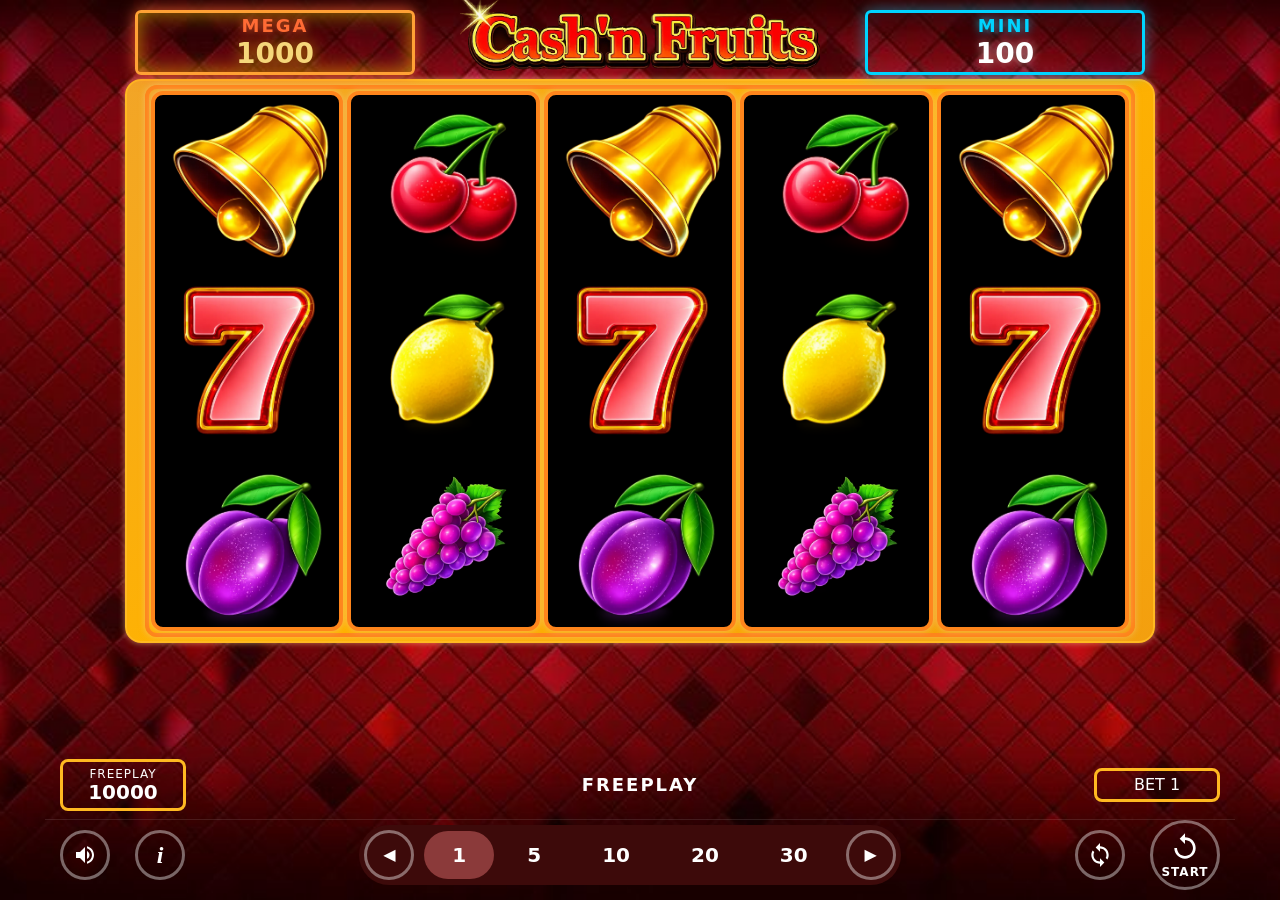
==== docs/index.html @ 25a5527e "build" ====
<!doctype html>
<html lang="en">
	<head>
		<meta charset="UTF-8">
		<meta name="viewport" content="width=device-width, initial-scale=1.0">
		<link rel="shortcut icon" href="./assets/img/favicon.ico">
		<title>Cash`n Fruits HOLD &amp;amp; WIN</title>
		<script type="module" crossorigin="" src="./js/index.min.js?v=1769765968322"></script>
		<link rel="modulepreload" crossorigin="" href="./js/common.min.js?v=1769765968322">
		<link rel="stylesheet" crossorigin="" href="./css/index.min.css?v=1769765968322">
	</head>
	<body>
		<div class="wrapper">
			<main class="page">
				<div class="page__container">
					<div class="game">
						<div class="game__wrap">
							<!-- Header with jackpots and logo -->
							<div class="game__header">
								<div class="jackpot jackpot--mega">
									<span class="jackpot__label">MEGA</span>
									<span class="jackpot__value">1000</span>
								</div>
								<div class="game__logo">
									<img alt="Logo" src="./assets/img/logo.webp">
								</div>
								<div class="jackpot jackpot--mini">
									<span class="jackpot__label">MINI</span>
									<span class="jackpot__value">100</span>
								</div>
							</div>
							<div class="game__field">
								<div class="drum">
									<div class="drum__spinner">
										<div class="drum__column">
											<div class="drum__image">
												<img alt="Icon game" src="./assets/img/icon/icon-1.webp">
											</div>
											<div class="drum__image">
												<img alt="Icon game" src="./assets/img/icon/icon-2.webp">
											</div>
											<div class="drum__image">
												<img alt="Icon game" src="./assets/img/icon/icon-3.webp">
											</div>
										</div>
										<div class="drum__column">
											<div class="drum__image">
												<img alt="Icon game" src="./assets/img/icon/icon-5.webp">
											</div>
											<div class="drum__image">
												<img alt="Icon game" src="./assets/img/icon/icon-6.webp">
											</div>
											<div class="drum__image">
												<img alt="Icon game" src="./assets/img/icon/icon-7.webp">
											</div>
										</div>
										<div class="drum__column">
											<div class="drum__image">
												<img alt="Icon game" src="./assets/img/icon/icon-1.webp">
											</div>
											<div class="drum__image">
												<img alt="Icon game" src="./assets/img/icon/icon-2.webp">
											</div>
											<div class="drum__image">
												<img alt="Icon game" src="./assets/img/icon/icon-3.webp">
											</div>
										</div>
										<div class="drum__column">
											<div class="drum__image">
												<img alt="Icon game" src="./assets/img/icon/icon-5.webp">
											</div>
											<div class="drum__image">
												<img alt="Icon game" src="./assets/img/icon/icon-6.webp">
											</div>
											<div class="drum__image">
												<img alt="Icon game" src="./assets/img/icon/icon-7.webp">
											</div>
										</div>
										<div class="drum__column">
											<div class="drum__image">
												<img alt="Icon game" src="./assets/img/icon/icon-1.webp">
											</div>
											<div class="drum__image">
												<img alt="Icon game" src="./assets/img/icon/icon-2.webp">
											</div>
											<div class="drum__image">
												<img alt="Icon game" src="./assets/img/icon/icon-3.webp">
											</div>
										</div>
									</div>
								</div>
							</div>
						</div>
						<div class="menu">
							<!-- Top row -->
							<div class="menu__top">
								<div class="menu__balance">
									<span class="menu__balance-label">FREEPLAY</span>
									<span class="menu__balance-value menu__info">
										<span class="number">10000</span>
									</span>
								</div>
								<div class="menu__status">FREEPLAY</div>
								<div class="menu__bet-display menu__credit">
									<span class="menu__bet-label">BET</span>
									<span class="menu__bet-value">
										<span class="number">1</span>
									</span>
								</div>
							</div>
							<!-- Bottom row -->
							<div class="menu__bottom">
								<div class="menu__box">
									<a href="#" class="menu__btn menu__btn--sound menu__sound">
										<span class="menu__btn-icon"></span>
									</a>
									<button type="button" class="menu__btn menu__btn--info">
										<span class="menu__btn-icon">i</span>
									</button>
								</div>
								<div class="menu__wrap">
									<a href="#" class="menu__btn menu__btn--arrow menu__button-arrow increase">
										<span class="menu__btn-icon">&#9664;</span>
									</a>
									<div class="menu__bets">
										<button type="button" class="menu__bet-btn active">1</button>
										<button type="button" class="menu__bet-btn">5</button>
										<button type="button" class="menu__bet-btn">10</button>
										<button type="button" class="menu__bet-btn">20</button>
										<button type="button" class="menu__bet-btn">30</button>
									</div>
									<a href="#" class="menu__btn menu__btn--arrow menu__button-arrow bottom reduce">
										<span class="menu__btn-icon">&#9654;</span>
									</a>
								</div>
								<div class="menu__box">
									<a href="#" class="menu__btn menu__btn--auto menu__button-auto">
										<span class="menu__btn-icon"></span>
									</a>
									<a href="#" class="menu__btn menu__btn--spin menu__button-spin">
										<span class="menu__btn-text">START</span>
									</a>
								</div>
							</div>
						</div>
						<div class="popup">
							<div class="popup__overlay"></div>
							<div class="popup__content">
								<div class="popup__inner">
									<h2 class="popup__title">Congratulations!</h2>
									<p class="popup__text">Ready to continue playing?</p>
									<a class="cta-button" href="#">Download Now</a>
								</div>
							</div>
						</div>
					</div>
				</div>
			</main>
		</div>
	</body>
</html>
---- docs/css/index.min.css ----
*{padding:0;margin:0;border:0rem}*,*:before,*:after{box-sizing:border-box}*:before,*:after{display:inline-block}html,body{height:100%}body{line-height:1;scrollbar-gutter:stable;-ms-text-size-adjust:100%;-moz-text-size-adjust:100%;-webkit-text-size-adjust:100%;-webkit-font-smoothing:antialiased;-moz-osx-font-smoothing:grayscale}input,button,textarea{font-family:inherit;font-size:inherit;line-height:inherit;color:inherit;background-color:transparent}input,textarea{width:100%}label{display:inline-block}button,select,option{cursor:pointer}a{display:inline-block;color:inherit;text-decoration:none}ul li{list-style:none}img{max-width:100%;height:auto;vertical-align:middle}h1,h2,h3,h4,h5,h6{font-weight:inherit;font-size:inherit}address{font-style:normal}body{min-width:23.4375rem;color:#000;font-family:system-ui,-apple-system,BlinkMacSystemFont,Segoe UI,Roboto,sans-serif;font-size:1rem}[data-fls-scrolllock] body{overflow:hidden;touch-action:none;overscroll-behavior:none}.wrapper{min-height:100%;display:flex;flex-direction:column;overflow:clip}.wrapper>main{flex:1 1 auto}.wrapper>*{min-width:0}.page{background:url(../assets/img/bg.jpg) center/cover no-repeat;background-color:#3d0a0a;min-height:100vh;display:flex;flex-direction:column}.page__container{display:flex;align-items:center;justify-content:center;flex:1}.game{width:100%;height:100vh;position:relative;z-index:5;padding:max(0.625rem,10 / 1440 * 100vw) max(1.875rem,30 / 1440 * 100vw);display:flex;flex-direction:column;justify-content:space-between}.game__wrap{width:100%;padding:0 max(5rem,80 / 1440 * 100vw)}.game__header{display:flex;align-items:center;justify-content:space-between;gap:max(0.625rem,10 / 1440 * 100vw);position:relative;z-index:10;padding:0 max(0.625rem,10 / 1440 * 100vw)}.game__logo{flex:1;display:flex;align-items:center;justify-content:center;max-width:max(22.5rem,360 / 1440 * 100vw);min-width:max(16.25rem,260 / 1440 * 100vw);width:100%;margin:0 auto;position:relative;z-index:100;height:max(4rem,64 / 1440 * 100vw)}.game__logo img{width:100%;height:auto}.game__field{margin-top:max(0.25rem,4 / 1440 * 100vw);display:flex;flex-direction:column;align-items:center}.jackpot{display:flex;flex-direction:column;align-items:center;padding:max(0.25rem,4 / 1440 * 100vw) max(1.25rem,20 / 1440 * 100vw);max-width:max(17.5rem,280 / 1440 * 100vw);width:100%}.jackpot__label{font-size:max(1.125rem,18 / 1440 * 100vw);font-weight:700;text-transform:uppercase;letter-spacing:max(0.125rem,2 / 1440 * 100vw);margin-bottom:max(0.3125rem,5 / 1440 * 100vw)}.jackpot__value{font-size:max(1.75rem,28 / 1440 * 100vw);font-weight:900;line-height:1}.jackpot--mega{border:max(0.1875rem,3 / 1440 * 100vw) solid #ffa135;border-radius:max(0.375rem,6 / 1440 * 100vw);box-shadow:0 0 max(0.9375rem,15 / 1440 * 100vw) #ff6b35cc,inset 0 0 max(1.25rem,20 / 1440 * 100vw) #ffd70099}.jackpot--mega .jackpot__label{color:#ff6b35;text-shadow:0 0 max(0.625rem,10 / 1440 * 100vw) rgba(255,107,53,.8)}.jackpot--mega .jackpot__value{color:#f5d77a;text-shadow:0 0 max(0.9375rem,15 / 1440 * 100vw) rgba(255,215,0,.6)}.jackpot--mini{border:max(0.1875rem,3 / 1440 * 100vw) solid #00d4ff;border-radius:max(0.375rem,6 / 1440 * 100vw);box-shadow:0 0 max(0.9375rem,15 / 1440 * 100vw) #00d4ff80,inset 0 0 max(1.25rem,20 / 1440 * 100vw) #00d4ff1a}.jackpot--mini .jackpot__label{color:#00d4ff;text-shadow:0 0 max(0.625rem,10 / 1440 * 100vw) rgba(0,212,255,.8)}.jackpot--mini .jackpot__value{color:#fff;text-shadow:0 0 max(0.625rem,10 / 1440 * 100vw) rgba(255,255,255,.5)}.drum{display:flex;align-items:center;justify-content:space-around;overflow:hidden;position:relative;width:100%;background:linear-gradient(145deg,#f2a527,#ffb300,#f39f0f);border:max(0.125rem,2 / 1440 * 100vw) solid #ffb921;box-shadow:0 0 max(0.375rem,6 / 1440 * 100vw) #f6c98b99;padding:max(0.25rem,4 / 1440 * 100vw) max(1.125rem,18 / 1440 * 100vw);border-radius:max(1rem,16 / 1440 * 100vw)}.drum__spinner{width:100%;height:100%;display:grid;grid-template-columns:repeat(5,1fr);background:linear-gradient(145deg,#f2a527,#ffb300,#f39f0f);position:relative;z-index:10;border:max(0.25rem,4 / 1440 * 100vw) solid #fe851c;box-shadow:0 0 max(0.375rem,6 / 1440 * 100vw) #f6c98b99;border-radius:max(0.75rem,12 / 1440 * 100vw)}.drum__column{position:relative;overflow:hidden;z-index:10;background-color:#000;border:max(0.25rem,4 / 1440 * 100vw) solid #fe851c;box-shadow:0 0 max(0.375rem,6 / 1440 * 100vw) #f6c98b99;border-radius:max(0.75rem,12 / 1440 * 100vw);height:max(33.75rem,540 / 1440 * 100vw)}.drum__column:not(:first-child),.drum__column:not(:last-child){margin:max(0.125rem,2 / 1440 * 100vw) max(0.125rem,2 / 1440 * 100vw)}.drum__strip{display:flex;flex-direction:column;will-change:transform;filter:blur(0);transition:filter .3s ease-in-out}.drum__strip.active{filter:blur(0.0625rem)}.drum__image{display:flex;align-items:center;justify-content:center;width:100%;height:max(11.25rem,180 / 1440 * 100vw);flex-shrink:0}.drum__image img{max-width:100%;max-height:100%;width:auto;height:auto;object-fit:contain}.bigwin-animation{animation:pulse .3s ease-in-out infinite alternate}.smallwin-animation{animation:pulse .5s ease-in-out 2}@keyframes pulse{0%{box-shadow:0 0 max(0.375rem,6 / 1440 * 100vw) #f6c98b99}to{box-shadow:0 0 max(1.875rem,30 / 1440 * 100vw) #ffd700e6,0 0 max(3.75rem,60 / 1440 * 100vw) #ffd70080}}.win-flash{position:absolute;width:max(1.25rem,20 / 1440 * 100vw);height:max(1.25rem,20 / 1440 * 100vw);background:radial-gradient(circle,rgb(255,255,255) 0%,rgba(255,215,0,.8) 50%,transparent 70%);border-radius:50%;pointer-events:none;animation:flash .6s ease-out forwards;z-index:100}@keyframes flash{0%{transform:scale(0);opacity:1}to{transform:scale(3);opacity:0}}.win-line-svg{opacity:0;transition:opacity .3s ease}.win-line-svg.visible{opacity:1}.win-line{fill:none;stroke:linear;stroke:url(#winLineGradient);stroke:#fc0;stroke-width:max(0.375rem,6 / 1440 * 100vw);stroke-linecap:round;stroke-linejoin:round;filter:drop-shadow(0 0 max(0.5rem,8 / 1440 * 100vw) rgba(255,200,0,.8)) drop-shadow(0 0 max(0.9375rem,15 / 1440 * 100vw) rgba(255,150,0,.6));animation:lineGlow .5s ease-in-out infinite alternate}.win-line-dot{fill:#fff;stroke:#fc0;stroke-width:max(0.1875rem,3 / 1440 * 100vw);filter:drop-shadow(0 0 max(0.375rem,6 / 1440 * 100vw) rgba(255,200,0,.9));animation:dotPulse .4s ease-in-out infinite alternate}@keyframes lineGlow{0%{stroke-width:max(0.3125rem,5 / 1440 * 100vw);filter:drop-shadow(0 0 max(0.5rem,8 / 1440 * 100vw) rgba(255,200,0,.8)) drop-shadow(0 0 max(0.9375rem,15 / 1440 * 100vw) rgba(255,150,0,.6))}to{stroke-width:max(0.5rem,8 / 1440 * 100vw);filter:drop-shadow(0 0 max(0.75rem,12 / 1440 * 100vw) rgb(255,200,0)) drop-shadow(0 0 max(1.5625rem,25 / 1440 * 100vw) rgba(255,150,0,.8))}}@keyframes dotPulse{0%{r:6;opacity:.8}to{r:10;opacity:1}}.drum__image.dimmed{filter:brightness(.4);transition:filter .3s ease}.drum__image.winning{animation:wobble .4s ease-in-out infinite;filter:brightness(1.1) drop-shadow(0 0 max(0.5rem,8 / 1440 * 100vw) rgba(255,215,0,.8));z-index:20;position:relative}@keyframes wobble{0%{transform:rotate(0)}25%{transform:rotate(5deg)}50%{transform:rotate(0)}75%{transform:rotate(-5deg)}to{transform:rotate(0)}}.drum__image.win-border-animation{position:relative;z-index:20}.win-border-svg{opacity:0;transition:opacity .3s ease}.win-border-svg.active{opacity:1}.win-border-svg .animated-border-rect,.win-border-svg .animated-border-glow{animation:borderRotate 3s linear infinite}.win-border-svg .animated-border-rect-2,.win-border-svg .animated-border-glow-2{animation:borderRotate2 3s linear infinite}@keyframes borderRotate{0%{stroke-dashoffset:0}to{stroke-dashoffset:-800}}@keyframes borderRotate2{0%{stroke-dashoffset:-400}to{stroke-dashoffset:-1200}}.paylines-svg{opacity:0;transition:opacity .3s ease}.paylines-svg.visible{opacity:1}.payline{fill:none;stroke:#ffb921;stroke-width:max(0.3125rem,5 / 1440 * 100vw);stroke-linecap:round;stroke-linejoin:round;paint-order:stroke fill;filter:drop-shadow(0 0 max(0.25rem,4 / 1440 * 100vw) rgba(0,0,0,.5))}.payline-stroke{fill:none;stroke:#d53404;stroke-width:max(0.5625rem,9 / 1440 * 100vw);stroke-linecap:round;stroke-linejoin:round}.menu{width:100%;z-index:10;color:#fff;font-weight:500;font-size:max(1rem,16 / 1440 * 100vw)}.menu__top{display:flex;align-items:center;justify-content:space-between;padding:max(0.5rem,8 / 1440 * 100vw) max(0.9375rem,15 / 1440 * 100vw);gap:max(0.9375rem,15 / 1440 * 100vw);border-bottom:0.0625rem solid rgba(255,255,255,.1)}.menu__bottom{display:flex;align-items:center;justify-content:space-between;padding:0 max(0.9375rem,15 / 1440 * 100vw);gap:max(0.75rem,12 / 1440 * 100vw);transition:opacity .3s ease,visibility .3s ease}.menu__bottom.hidden{opacity:0;visibility:hidden;pointer-events:none}.menu__wrap{display:flex;align-items:center;gap:max(0.625rem,10 / 1440 * 100vw);background-color:#3d0a0a;border-radius:max(2.25rem,36 / 1440 * 100vw);padding:max(0.3125rem,5 / 1440 * 100vw)}.menu__box{display:flex;align-items:center;gap:max(1.5625rem,25 / 1440 * 100vw)}.menu__status{flex:1;text-align:center;font-size:max(1.125rem,18 / 1440 * 100vw);font-weight:700;color:#fff;letter-spacing:max(0.125rem,2 / 1440 * 100vw);text-transform:uppercase}.menu__btn{width:max(3.125rem,50 / 1440 * 100vw);height:max(3.125rem,50 / 1440 * 100vw);border-radius:50%;background:transparent;border:max(0.1875rem,3 / 1440 * 100vw) solid rgba(255,255,255,.4);display:flex;align-items:center;justify-content:center;cursor:pointer;transition:all .2s ease;color:#fff;font-size:max(1.125rem,18 / 1440 * 100vw)}.menu__btn:hover{transform:scale(1.05);border-color:#fff9}.menu__btn:active{transform:scale(.95)}.menu__btn--sound .menu__btn-icon:before{content:"";display:block;width:max(1.5rem,24 / 1440 * 100vw);height:max(1.5rem,24 / 1440 * 100vw);background:url("data:image/svg+xml,%3Csvg xmlns='http://www.w3.org/2000/svg' fill='white' viewBox='0 0 24 24'%3E%3Cpath d='M3 9v6h4l5 5V4L7 9H3zm13.5 3c0-1.77-1.02-3.29-2.5-4.03v8.05c1.48-.73 2.5-2.25 2.5-4.02zM14 3.23v2.06c2.89.86 5 3.54 5 6.71s-2.11 5.85-5 6.71v2.06c4.01-.91 7-4.49 7-8.77s-2.99-7.86-7-8.77z'/%3E%3C/svg%3E") center/contain no-repeat}.menu__btn--sound.sound-off{opacity:.5}.menu__btn--sound.sound-off .menu__btn-icon:before{background-image:url("data:image/svg+xml,%3Csvg xmlns='http://www.w3.org/2000/svg' fill='white' viewBox='0 0 24 24'%3E%3Cpath d='M16.5 12c0-1.77-1.02-3.29-2.5-4.03v2.21l2.45 2.45c.03-.2.05-.41.05-.63zm2.5 0c0 .94-.2 1.82-.54 2.64l1.51 1.51C20.63 14.91 21 13.5 21 12c0-4.28-2.99-7.86-7-8.77v2.06c2.89.86 5 3.54 5 6.71zM4.27 3L3 4.27 7.73 9H3v6h4l5 5v-6.73l4.25 4.25c-.67.52-1.42.93-2.25 1.18v2.06c1.38-.31 2.63-.95 3.69-1.81L19.73 21 21 19.73l-9-9L4.27 3zM12 4L9.91 6.09 12 8.18V4z'/%3E%3C/svg%3E")}.menu__btn--info .menu__btn-icon{font-family:serif;font-style:italic;font-weight:700;font-size:max(1.5rem,24 / 1440 * 100vw)}.menu__btn--arrow{width:max(3.125rem,50 / 1440 * 100vw);height:max(3.125rem,50 / 1440 * 100vw);border-radius:50%;font-size:max(1rem,16 / 1440 * 100vw)}.menu__btn--auto .menu__btn-icon:before{content:"";display:block;width:max(1.625rem,26 / 1440 * 100vw);height:max(1.625rem,26 / 1440 * 100vw);background:url("data:image/svg+xml,%3Csvg xmlns='http://www.w3.org/2000/svg' fill='white' viewBox='0 0 24 24'%3E%3Cpath d='M12 4V1L8 5l4 4V6c3.31 0 6 2.69 6 6 0 1.01-.25 1.97-.7 2.8l1.46 1.46C19.54 15.03 20 13.57 20 12c0-4.42-3.58-8-8-8zm0 14c-3.31 0-6-2.69-6-6 0-1.01.25-1.97.7-2.8L5.24 7.74C4.46 8.97 4 10.43 4 12c0 4.42 3.58 8 8 8v3l4-4-4-4v3z'/%3E%3C/svg%3E") center/contain no-repeat}.menu__btn--spin{width:max(4.375rem,70 / 1440 * 100vw);height:max(4.375rem,70 / 1440 * 100vw);border:max(0.1875rem,3 / 1440 * 100vw) solid rgba(255,255,255,.4);flex-direction:column;gap:max(0.125rem,2 / 1440 * 100vw)}.menu__btn--spin .menu__btn-text{font-size:max(0.75rem,12 / 1440 * 100vw);font-weight:700;letter-spacing:max(0.0625rem,1 / 1440 * 100vw)}.menu__btn--spin:before{content:"";display:block;width:max(2rem,32 / 1440 * 100vw);height:max(2rem,32 / 1440 * 100vw);background:url("data:image/svg+xml,%3Csvg xmlns='http://www.w3.org/2000/svg' fill='white' viewBox='0 0 24 24'%3E%3Cpath d='M12 4V1L8 5l4 4V6c3.31 0 6 2.69 6 6s-2.69 6-6 6-6-2.69-6-6H4c0 4.42 3.58 8 8 8s8-3.58 8-8-3.58-8-8-8z'/%3E%3C/svg%3E") center/contain no-repeat}.menu__btn--spin:hover{border-color:#fff9}.menu__btn.disabled{opacity:.5;filter:grayscale(.5);pointer-events:none}.menu__button-spin,.menu__button-auto{transition:opacity .3s ease,filter .3s ease}.menu__button-spin.disabled,.menu__button-auto.disabled{opacity:.5;filter:grayscale(.5);pointer-events:none}.menu__balance{background:transparent;border:max(0.1875rem,3 / 1440 * 100vw) solid #ffb921;border-radius:max(0.5rem,8 / 1440 * 100vw);padding:max(0.375rem,6 / 1440 * 100vw) max(1.25rem,20 / 1440 * 100vw);text-align:center;width:max(7.875rem,126 / 1440 * 100vw)}.menu__balance-label{display:block;font-size:max(0.75rem,12 / 1440 * 100vw);color:#fff;text-transform:uppercase;letter-spacing:max(0.0625rem,1 / 1440 * 100vw);margin-bottom:max(0.125rem,2 / 1440 * 100vw)}.menu__balance-value{display:block;font-size:max(1.25rem,20 / 1440 * 100vw);font-weight:700;color:#fff}.menu__bets{display:flex;gap:max(0.3125rem,5 / 1440 * 100vw);background:transparent;border-radius:max(1.875rem,30 / 1440 * 100vw);padding:0;border:none}.menu__bet-btn{padding:max(0.875rem,14 / 1440 * 100vw) max(1.75rem,28 / 1440 * 100vw);background:transparent;border:none;border-radius:max(1.875rem,30 / 1440 * 100vw);color:#fff;font-size:max(1.25rem,20 / 1440 * 100vw);font-weight:700;cursor:pointer;transition:all .2s ease}.menu__bet-btn:hover{background:#ffffff1a}.menu__bet-btn.active{background:#8b3a3a;border-radius:max(1.875rem,30 / 1440 * 100vw)}.menu__bet-display{background:transparent;border:max(0.1875rem,3 / 1440 * 100vw) solid #ffb921;border-radius:max(0.5rem,8 / 1440 * 100vw);padding:max(0.375rem,6 / 1440 * 100vw) max(1.5625rem,25 / 1440 * 100vw);text-align:center;width:max(7.875rem,126 / 1440 * 100vw)}.menu__bet-display-label{display:block;font-size:max(0.75rem,12 / 1440 * 100vw);color:#fff;text-transform:uppercase;letter-spacing:max(0.0625rem,1 / 1440 * 100vw);margin-bottom:max(0.125rem,2 / 1440 * 100vw)}.menu__bet-display-value{display:block;font-size:max(1.75rem,28 / 1440 * 100vw);font-weight:700;color:#ffb921}.popup{position:fixed;top:0;left:0;width:100%;height:100%;z-index:1000;opacity:0;visibility:hidden;transition:opacity .5s ease,visibility .5s ease}.popup.show{opacity:1;visibility:visible}.popup.show .popup__overlay{opacity:1}.popup.show .popup__content{scale:1;opacity:1}.popup__overlay{position:absolute;top:0;left:0;width:100%;height:100%;background:#000000a6;-webkit-backdrop-filter:blur(max(0.625rem,10 / 1440 * 100vw));backdrop-filter:blur(max(0.625rem,10 / 1440 * 100vw));opacity:0;transition:opacity .5s ease}.popup__content{position:absolute;top:50%;left:50%;transform:translate(-50%,-50%);scale:.7;opacity:0;transition:all .5s cubic-bezier(.68,-.55,.265,1.55);z-index:100}.popup__inner{background-color:#8b1a1a;border:max(0.25rem,4 / 1440 * 100vw) solid #ffd700;border-radius:max(1.875rem,30 / 1440 * 100vw);padding:max(3.125rem,50 / 1440 * 100vw) max(3.75rem,60 / 1440 * 100vw);text-align:center;box-shadow:0 max(1.25rem,20 / 1440 * 100vw) max(3.75rem,60 / 1440 * 100vw) #ffd7004d,0 0 max(2.5rem,40 / 1440 * 100vw) #ff6b9d66,inset 0 max(0.125rem,2 / 1440 * 100vw) max(1.25rem,20 / 1440 * 100vw) #ffffff1a;position:relative;overflow:hidden;display:flex;flex-direction:column;align-items:center;justify-content:center}.popup__title{font-size:max(3rem,48 / 1440 * 100vw);font-weight:700;color:gold;text-shadow:0 0 max(1.25rem,20 / 1440 * 100vw) rgba(255,215,0,.5),0 max(0.25rem,4 / 1440 * 100vw) max(0.5rem,8 / 1440 * 100vw) rgba(0,0,0,.5);margin-bottom:max(1.25rem,20 / 1440 * 100vw);text-transform:uppercase;letter-spacing:max(0.125rem,2 / 1440 * 100vw);animation:titleGlow 2s ease-in-out infinite}.popup__text{font-size:max(1.5rem,24 / 1440 * 100vw);font-weight:600;color:#fff;margin-bottom:max(2.5rem,40 / 1440 * 100vw);text-shadow:0 max(0.125rem,2 / 1440 * 100vw) max(0.25rem,4 / 1440 * 100vw) rgba(0,0,0,.5)}.cta-button{background-color:#8b1a1a;color:#fff;padding:max(0.9375rem,15 / 1440 * 100vw) max(1.5625rem,25 / 1440 * 100vw);font-size:max(1.375rem,22 / 1440 * 100vw);font-weight:700;border-radius:max(0.75rem,12 / 1440 * 100vw);border:max(0.125rem,2 / 1440 * 100vw) solid #fff;text-align:center;animation:ctaPulse 1.5s ease-in-out infinite}@keyframes ctaPulse{0%{transform:scale(1);box-shadow:0 0 #8b1a1ab3}50%{transform:scale(1.05);box-shadow:0 0 max(1.25rem,20 / 1440 * 100vw) max(0.625rem,10 / 1440 * 100vw) #8b1a1a4d}to{transform:scale(1);box-shadow:0 0 #8b1a1a00}}.confetti-canvas{position:fixed;top:0;left:0;width:100%;height:100%;pointer-events:none;z-index:99;opacity:0;transition:opacity .3s ease}.popup.show .confetti-canvas{opacity:1}.confetti-canvas canvas{display:block}@media not (max-width:90em){[class*=__container]{padding-left:0.9375rem}[class*=__container]{padding-right:0.9375rem}}@media (max-width:61.99875em){.game__wrap{padding:0}.menu__bets{display:none}}@media (max-width:47.99875em){.game{padding-left:0;padding-right:0}.game__header{display:grid;grid-template-columns:1fr 1fr}.game__logo{max-width:12.5rem;grid-column:2 span;order:1}.jackpot{min-width:100%;padding:0.3125rem 0.625rem;order:2}.jackpot__label{font-size:0.75rem}.jackpot__value{font-size:1.5rem}.drum{padding:0.25rem;border-width:0.125rem;border-radius:1rem}.drum__spinner{grid-template-columns:repeat(3,1fr);border-width:0.125rem;border-radius:0.75rem}.drum__column{height:26.25rem;border-width:0.125rem;border-radius:0.75rem;margin:0.125rem}.drum__column:nth-child(4),.drum__column:nth-child(5){display:none}.drum__image{height:8.75rem;padding:0.625rem}.win-flash{width:1.25rem;height:1.25rem}.menu{font-size:1rem}.menu__top{padding:0.375rem 0.625rem;gap:0.625rem}.menu__bottom{padding:0.5rem 0.625rem;gap:0.5rem}.menu__wrap{gap:0.625rem;border-radius:2.25rem;padding:0.3125rem}.menu__box{gap:1.5625rem}.menu__status{font-size:0.875rem;letter-spacing:0.125rem}.menu__btn{width:2.625rem;height:2.625rem;font-size:0.875rem;border-width:0.1875rem}.menu__btn--sound .menu__btn-icon:before{width:1.25rem;height:1.25rem}.menu__btn--info .menu__btn-icon{font-size:1.5rem}.menu__btn--arrow{width:2.625rem;height:2.625rem;font-size:0.875rem}.menu__btn--auto .menu__btn-icon:before{width:1.25rem;height:1.25rem}.menu__btn--spin{width:3.625rem;height:3.625rem;border-width:0.1875rem;gap:0.125rem}.menu__btn--spin .menu__btn-text{font-size:0.625rem;letter-spacing:0.0625rem}.menu__btn--spin:before{width:1.625rem;height:1.625rem}.menu__balance{padding:0.25rem 0.75rem;min-width:5.625rem;width:auto;border-width:0.1875rem;border-radius:0.5rem}.menu__balance-label{font-size:0.5625rem;letter-spacing:0.0625rem;margin-bottom:0.125rem}.menu__balance-value{font-size:1rem}.menu__bet-btn{padding:0.625rem 1.125rem;font-size:1rem;border-radius:1.875rem}.menu__bet-btn.active{border-radius:1.875rem}.menu__bet-display{padding:0.25rem 0.9375rem;min-width:4.375rem;width:auto;border-width:0.1875rem;border-radius:0.5rem}.menu__bet-display-label{font-size:0.625rem;letter-spacing:0.0625rem;margin-bottom:0.125rem}.menu__bet-display-value{font-size:1.375rem}.popup__overlay{-webkit-backdrop-filter:blur(0.625rem);backdrop-filter:blur(0.625rem)}.popup__inner{padding:2.5rem 1.875rem;border-radius:1.25rem;border-width:0.1875rem}.popup__title{font-size:1.5rem;margin-bottom:0.9375rem;letter-spacing:0.125rem}.popup__text{font-size:1rem;margin-bottom:1.875rem}.cta-button{padding:0.9375rem 1.5625rem;font-size:1.375rem;border-radius:0.75rem;border-width:0.125rem}}@media (max-height:43.75em){.game__field{margin-top:0.625rem}.jackpot{display:none}}@media (max-width:29.99875em){.drum__image{height:8.75rem}.menu__btn--info{display:none}.menu__bet-btn{padding:0.5rem 0.875rem;font-size:0.875rem}}@media (not (max-width:23.4375em))and (max-width:90em){[class*=__container]{padding-left:clamp(0.9375rem,0.9375rem + 0vw,0.9375rem)}[class*=__container]{padding-right:clamp(0.9375rem,0.9375rem + 0vw,0.9375rem)}}@media (max-width:23.4375em){[class*=__container]{padding-left:0.9375rem}[class*=__container]{padding-right:0.9375rem}}@media (min-height:53.75em)and (max-width:47.99875em){.game{padding-top:25%}}@media (max-height:50em)and (min-width:47.99875em){.game{height:auto}}
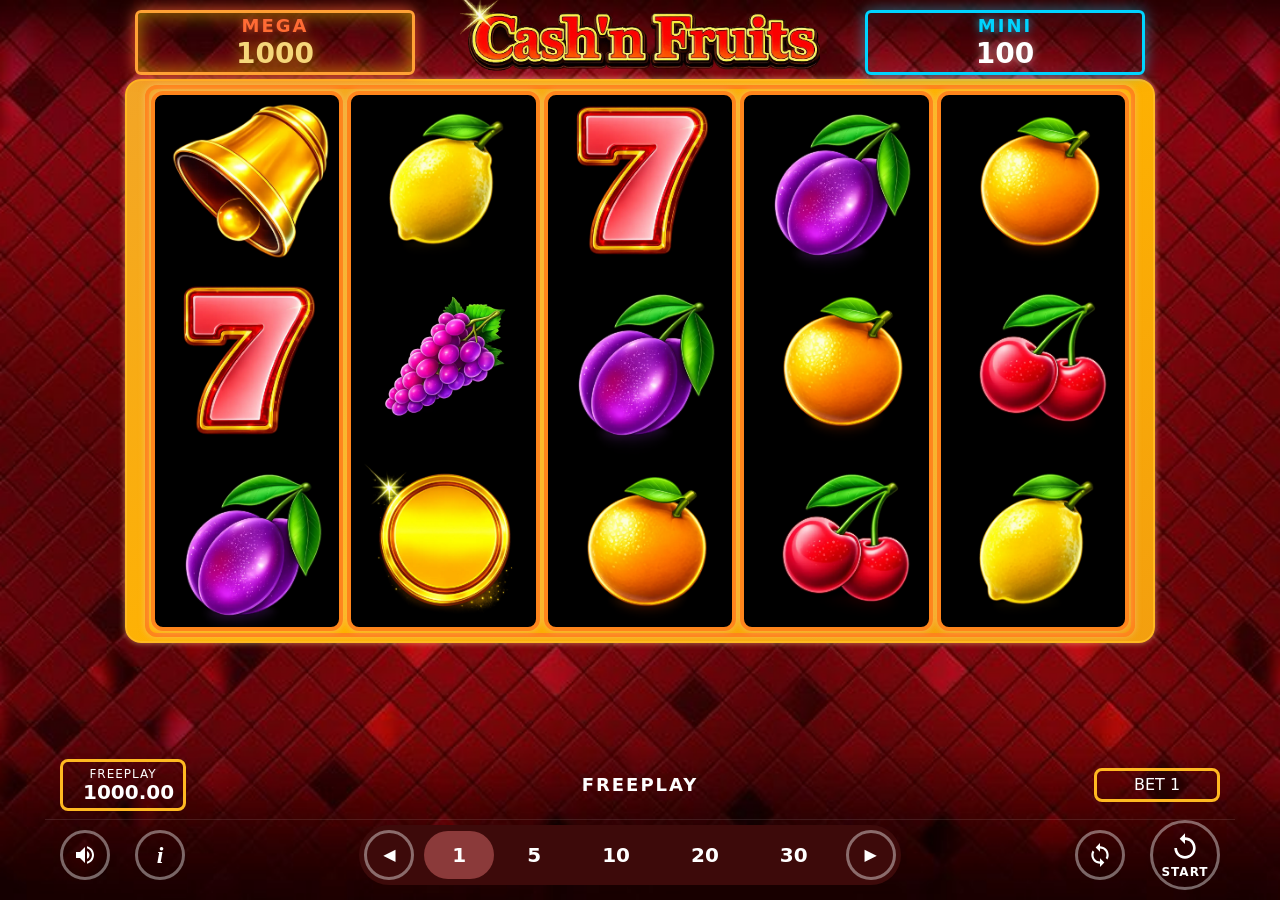
==== commit 44bb2007: "build fix height" ====
--- a/docs/index.html
+++ b/docs/index.html
@@ -5,9 +5,9 @@
 		<meta name="viewport" content="width=device-width, initial-scale=1.0">
 		<link rel="shortcut icon" href="./assets/img/favicon.ico">
 		<title>Cash`n Fruits HOLD &amp;amp; WIN</title>
-		<script type="module" crossorigin="" src="./js/index.min.js?v=1769765968322"></script>
-		<link rel="modulepreload" crossorigin="" href="./js/common.min.js?v=1769765968322">
-		<link rel="stylesheet" crossorigin="" href="./css/index.min.css?v=1769765968322">
+		<script type="module" crossorigin="" src="./js/index.min.js?v=1769772451079"></script>
+		<link rel="modulepreload" crossorigin="" href="./js/common.min.js?v=1769772451079">
+		<link rel="stylesheet" crossorigin="" href="./css/index.min.css?v=1769772451079">
 	</head>
 	<body>
 		<div class="wrapper">
--- a/docs/css/index.min.css
+++ b/docs/css/index.min.css
@@ -1 +1 @@
-*{padding:0;margin:0;border:0rem}*,*:before,*:after{box-sizing:border-box}*:before,*:after{display:inline-block}html,body{height:100%}body{line-height:1;scrollbar-gutter:stable;-ms-text-size-adjust:100%;-moz-text-size-adjust:100%;-webkit-text-size-adjust:100%;-webkit-font-smoothing:antialiased;-moz-osx-font-smoothing:grayscale}input,button,textarea{font-family:inherit;font-size:inherit;line-height:inherit;color:inherit;background-color:transparent}input,textarea{width:100%}label{display:inline-block}button,select,option{cursor:pointer}a{display:inline-block;color:inherit;text-decoration:none}ul li{list-style:none}img{max-width:100%;height:auto;vertical-align:middle}h1,h2,h3,h4,h5,h6{font-weight:inherit;font-size:inherit}address{font-style:normal}body{min-width:23.4375rem;color:#000;font-family:system-ui,-apple-system,BlinkMacSystemFont,Segoe UI,Roboto,sans-serif;font-size:1rem}[data-fls-scrolllock] body{overflow:hidden;touch-action:none;overscroll-behavior:none}.wrapper{min-height:100%;display:flex;flex-direction:column;overflow:clip}.wrapper>main{flex:1 1 auto}.wrapper>*{min-width:0}.page{background:url(../assets/img/bg.jpg) center/cover no-repeat;background-color:#3d0a0a;min-height:100vh;display:flex;flex-direction:column}.page__container{display:flex;align-items:center;justify-content:center;flex:1}.game{width:100%;height:100vh;position:relative;z-index:5;padding:max(0.625rem,10 / 1440 * 100vw) max(1.875rem,30 / 1440 * 100vw);display:flex;flex-direction:column;justify-content:space-between}.game__wrap{width:100%;padding:0 max(5rem,80 / 1440 * 100vw)}.game__header{display:flex;align-items:center;justify-content:space-between;gap:max(0.625rem,10 / 1440 * 100vw);position:relative;z-index:10;padding:0 max(0.625rem,10 / 1440 * 100vw)}.game__logo{flex:1;display:flex;align-items:center;justify-content:center;max-width:max(22.5rem,360 / 1440 * 100vw);min-width:max(16.25rem,260 / 1440 * 100vw);width:100%;margin:0 auto;position:relative;z-index:100;height:max(4rem,64 / 1440 * 100vw)}.game__logo img{width:100%;height:auto}.game__field{margin-top:max(0.25rem,4 / 1440 * 100vw);display:flex;flex-direction:column;align-items:center}.jackpot{display:flex;flex-direction:column;align-items:center;padding:max(0.25rem,4 / 1440 * 100vw) max(1.25rem,20 / 1440 * 100vw);max-width:max(17.5rem,280 / 1440 * 100vw);width:100%}.jackpot__label{font-size:max(1.125rem,18 / 1440 * 100vw);font-weight:700;text-transform:uppercase;letter-spacing:max(0.125rem,2 / 1440 * 100vw);margin-bottom:max(0.3125rem,5 / 1440 * 100vw)}.jackpot__value{font-size:max(1.75rem,28 / 1440 * 100vw);font-weight:900;line-height:1}.jackpot--mega{border:max(0.1875rem,3 / 1440 * 100vw) solid #ffa135;border-radius:max(0.375rem,6 / 1440 * 100vw);box-shadow:0 0 max(0.9375rem,15 / 1440 * 100vw) #ff6b35cc,inset 0 0 max(1.25rem,20 / 1440 * 100vw) #ffd70099}.jackpot--mega .jackpot__label{color:#ff6b35;text-shadow:0 0 max(0.625rem,10 / 1440 * 100vw) rgba(255,107,53,.8)}.jackpot--mega .jackpot__value{color:#f5d77a;text-shadow:0 0 max(0.9375rem,15 / 1440 * 100vw) rgba(255,215,0,.6)}.jackpot--mini{border:max(0.1875rem,3 / 1440 * 100vw) solid #00d4ff;border-radius:max(0.375rem,6 / 1440 * 100vw);box-shadow:0 0 max(0.9375rem,15 / 1440 * 100vw) #00d4ff80,inset 0 0 max(1.25rem,20 / 1440 * 100vw) #00d4ff1a}.jackpot--mini .jackpot__label{color:#00d4ff;text-shadow:0 0 max(0.625rem,10 / 1440 * 100vw) rgba(0,212,255,.8)}.jackpot--mini .jackpot__value{color:#fff;text-shadow:0 0 max(0.625rem,10 / 1440 * 100vw) rgba(255,255,255,.5)}.drum{display:flex;align-items:center;justify-content:space-around;overflow:hidden;position:relative;width:100%;background:linear-gradient(145deg,#f2a527,#ffb300,#f39f0f);border:max(0.125rem,2 / 1440 * 100vw) solid #ffb921;box-shadow:0 0 max(0.375rem,6 / 1440 * 100vw) #f6c98b99;padding:max(0.25rem,4 / 1440 * 100vw) max(1.125rem,18 / 1440 * 100vw);border-radius:max(1rem,16 / 1440 * 100vw)}.drum__spinner{width:100%;height:100%;display:grid;grid-template-columns:repeat(5,1fr);background:linear-gradient(145deg,#f2a527,#ffb300,#f39f0f);position:relative;z-index:10;border:max(0.25rem,4 / 1440 * 100vw) solid #fe851c;box-shadow:0 0 max(0.375rem,6 / 1440 * 100vw) #f6c98b99;border-radius:max(0.75rem,12 / 1440 * 100vw)}.drum__column{position:relative;overflow:hidden;z-index:10;background-color:#000;border:max(0.25rem,4 / 1440 * 100vw) solid #fe851c;box-shadow:0 0 max(0.375rem,6 / 1440 * 100vw) #f6c98b99;border-radius:max(0.75rem,12 / 1440 * 100vw);height:max(33.75rem,540 / 1440 * 100vw)}.drum__column:not(:first-child),.drum__column:not(:last-child){margin:max(0.125rem,2 / 1440 * 100vw) max(0.125rem,2 / 1440 * 100vw)}.drum__strip{display:flex;flex-direction:column;will-change:transform;filter:blur(0);transition:filter .3s ease-in-out}.drum__strip.active{filter:blur(0.0625rem)}.drum__image{display:flex;align-items:center;justify-content:center;width:100%;height:max(11.25rem,180 / 1440 * 100vw);flex-shrink:0}.drum__image img{max-width:100%;max-height:100%;width:auto;height:auto;object-fit:contain}.bigwin-animation{animation:pulse .3s ease-in-out infinite alternate}.smallwin-animation{animation:pulse .5s ease-in-out 2}@keyframes pulse{0%{box-shadow:0 0 max(0.375rem,6 / 1440 * 100vw) #f6c98b99}to{box-shadow:0 0 max(1.875rem,30 / 1440 * 100vw) #ffd700e6,0 0 max(3.75rem,60 / 1440 * 100vw) #ffd70080}}.win-flash{position:absolute;width:max(1.25rem,20 / 1440 * 100vw);height:max(1.25rem,20 / 1440 * 100vw);background:radial-gradient(circle,rgb(255,255,255) 0%,rgba(255,215,0,.8) 50%,transparent 70%);border-radius:50%;pointer-events:none;animation:flash .6s ease-out forwards;z-index:100}@keyframes flash{0%{transform:scale(0);opacity:1}to{transform:scale(3);opacity:0}}.win-line-svg{opacity:0;transition:opacity .3s ease}.win-line-svg.visible{opacity:1}.win-line{fill:none;stroke:linear;stroke:url(#winLineGradient);stroke:#fc0;stroke-width:max(0.375rem,6 / 1440 * 100vw);stroke-linecap:round;stroke-linejoin:round;filter:drop-shadow(0 0 max(0.5rem,8 / 1440 * 100vw) rgba(255,200,0,.8)) drop-shadow(0 0 max(0.9375rem,15 / 1440 * 100vw) rgba(255,150,0,.6));animation:lineGlow .5s ease-in-out infinite alternate}.win-line-dot{fill:#fff;stroke:#fc0;stroke-width:max(0.1875rem,3 / 1440 * 100vw);filter:drop-shadow(0 0 max(0.375rem,6 / 1440 * 100vw) rgba(255,200,0,.9));animation:dotPulse .4s ease-in-out infinite alternate}@keyframes lineGlow{0%{stroke-width:max(0.3125rem,5 / 1440 * 100vw);filter:drop-shadow(0 0 max(0.5rem,8 / 1440 * 100vw) rgba(255,200,0,.8)) drop-shadow(0 0 max(0.9375rem,15 / 1440 * 100vw) rgba(255,150,0,.6))}to{stroke-width:max(0.5rem,8 / 1440 * 100vw);filter:drop-shadow(0 0 max(0.75rem,12 / 1440 * 100vw) rgb(255,200,0)) drop-shadow(0 0 max(1.5625rem,25 / 1440 * 100vw) rgba(255,150,0,.8))}}@keyframes dotPulse{0%{r:6;opacity:.8}to{r:10;opacity:1}}.drum__image.dimmed{filter:brightness(.4);transition:filter .3s ease}.drum__image.winning{animation:wobble .4s ease-in-out infinite;filter:brightness(1.1) drop-shadow(0 0 max(0.5rem,8 / 1440 * 100vw) rgba(255,215,0,.8));z-index:20;position:relative}@keyframes wobble{0%{transform:rotate(0)}25%{transform:rotate(5deg)}50%{transform:rotate(0)}75%{transform:rotate(-5deg)}to{transform:rotate(0)}}.drum__image.win-border-animation{position:relative;z-index:20}.win-border-svg{opacity:0;transition:opacity .3s ease}.win-border-svg.active{opacity:1}.win-border-svg .animated-border-rect,.win-border-svg .animated-border-glow{animation:borderRotate 3s linear infinite}.win-border-svg .animated-border-rect-2,.win-border-svg .animated-border-glow-2{animation:borderRotate2 3s linear infinite}@keyframes borderRotate{0%{stroke-dashoffset:0}to{stroke-dashoffset:-800}}@keyframes borderRotate2{0%{stroke-dashoffset:-400}to{stroke-dashoffset:-1200}}.paylines-svg{opacity:0;transition:opacity .3s ease}.paylines-svg.visible{opacity:1}.payline{fill:none;stroke:#ffb921;stroke-width:max(0.3125rem,5 / 1440 * 100vw);stroke-linecap:round;stroke-linejoin:round;paint-order:stroke fill;filter:drop-shadow(0 0 max(0.25rem,4 / 1440 * 100vw) rgba(0,0,0,.5))}.payline-stroke{fill:none;stroke:#d53404;stroke-width:max(0.5625rem,9 / 1440 * 100vw);stroke-linecap:round;stroke-linejoin:round}.menu{width:100%;z-index:10;color:#fff;font-weight:500;font-size:max(1rem,16 / 1440 * 100vw)}.menu__top{display:flex;align-items:center;justify-content:space-between;padding:max(0.5rem,8 / 1440 * 100vw) max(0.9375rem,15 / 1440 * 100vw);gap:max(0.9375rem,15 / 1440 * 100vw);border-bottom:0.0625rem solid rgba(255,255,255,.1)}.menu__bottom{display:flex;align-items:center;justify-content:space-between;padding:0 max(0.9375rem,15 / 1440 * 100vw);gap:max(0.75rem,12 / 1440 * 100vw);transition:opacity .3s ease,visibility .3s ease}.menu__bottom.hidden{opacity:0;visibility:hidden;pointer-events:none}.menu__wrap{display:flex;align-items:center;gap:max(0.625rem,10 / 1440 * 100vw);background-color:#3d0a0a;border-radius:max(2.25rem,36 / 1440 * 100vw);padding:max(0.3125rem,5 / 1440 * 100vw)}.menu__box{display:flex;align-items:center;gap:max(1.5625rem,25 / 1440 * 100vw)}.menu__status{flex:1;text-align:center;font-size:max(1.125rem,18 / 1440 * 100vw);font-weight:700;color:#fff;letter-spacing:max(0.125rem,2 / 1440 * 100vw);text-transform:uppercase}.menu__btn{width:max(3.125rem,50 / 1440 * 100vw);height:max(3.125rem,50 / 1440 * 100vw);border-radius:50%;background:transparent;border:max(0.1875rem,3 / 1440 * 100vw) solid rgba(255,255,255,.4);display:flex;align-items:center;justify-content:center;cursor:pointer;transition:all .2s ease;color:#fff;font-size:max(1.125rem,18 / 1440 * 100vw)}.menu__btn:hover{transform:scale(1.05);border-color:#fff9}.menu__btn:active{transform:scale(.95)}.menu__btn--sound .menu__btn-icon:before{content:"";display:block;width:max(1.5rem,24 / 1440 * 100vw);height:max(1.5rem,24 / 1440 * 100vw);background:url("data:image/svg+xml,%3Csvg xmlns='http://www.w3.org/2000/svg' fill='white' viewBox='0 0 24 24'%3E%3Cpath d='M3 9v6h4l5 5V4L7 9H3zm13.5 3c0-1.77-1.02-3.29-2.5-4.03v8.05c1.48-.73 2.5-2.25 2.5-4.02zM14 3.23v2.06c2.89.86 5 3.54 5 6.71s-2.11 5.85-5 6.71v2.06c4.01-.91 7-4.49 7-8.77s-2.99-7.86-7-8.77z'/%3E%3C/svg%3E") center/contain no-repeat}.menu__btn--sound.sound-off{opacity:.5}.menu__btn--sound.sound-off .menu__btn-icon:before{background-image:url("data:image/svg+xml,%3Csvg xmlns='http://www.w3.org/2000/svg' fill='white' viewBox='0 0 24 24'%3E%3Cpath d='M16.5 12c0-1.77-1.02-3.29-2.5-4.03v2.21l2.45 2.45c.03-.2.05-.41.05-.63zm2.5 0c0 .94-.2 1.82-.54 2.64l1.51 1.51C20.63 14.91 21 13.5 21 12c0-4.28-2.99-7.86-7-8.77v2.06c2.89.86 5 3.54 5 6.71zM4.27 3L3 4.27 7.73 9H3v6h4l5 5v-6.73l4.25 4.25c-.67.52-1.42.93-2.25 1.18v2.06c1.38-.31 2.63-.95 3.69-1.81L19.73 21 21 19.73l-9-9L4.27 3zM12 4L9.91 6.09 12 8.18V4z'/%3E%3C/svg%3E")}.menu__btn--info .menu__btn-icon{font-family:serif;font-style:italic;font-weight:700;font-size:max(1.5rem,24 / 1440 * 100vw)}.menu__btn--arrow{width:max(3.125rem,50 / 1440 * 100vw);height:max(3.125rem,50 / 1440 * 100vw);border-radius:50%;font-size:max(1rem,16 / 1440 * 100vw)}.menu__btn--auto .menu__btn-icon:before{content:"";display:block;width:max(1.625rem,26 / 1440 * 100vw);height:max(1.625rem,26 / 1440 * 100vw);background:url("data:image/svg+xml,%3Csvg xmlns='http://www.w3.org/2000/svg' fill='white' viewBox='0 0 24 24'%3E%3Cpath d='M12 4V1L8 5l4 4V6c3.31 0 6 2.69 6 6 0 1.01-.25 1.97-.7 2.8l1.46 1.46C19.54 15.03 20 13.57 20 12c0-4.42-3.58-8-8-8zm0 14c-3.31 0-6-2.69-6-6 0-1.01.25-1.97.7-2.8L5.24 7.74C4.46 8.97 4 10.43 4 12c0 4.42 3.58 8 8 8v3l4-4-4-4v3z'/%3E%3C/svg%3E") center/contain no-repeat}.menu__btn--spin{width:max(4.375rem,70 / 1440 * 100vw);height:max(4.375rem,70 / 1440 * 100vw);border:max(0.1875rem,3 / 1440 * 100vw) solid rgba(255,255,255,.4);flex-direction:column;gap:max(0.125rem,2 / 1440 * 100vw)}.menu__btn--spin .menu__btn-text{font-size:max(0.75rem,12 / 1440 * 100vw);font-weight:700;letter-spacing:max(0.0625rem,1 / 1440 * 100vw)}.menu__btn--spin:before{content:"";display:block;width:max(2rem,32 / 1440 * 100vw);height:max(2rem,32 / 1440 * 100vw);background:url("data:image/svg+xml,%3Csvg xmlns='http://www.w3.org/2000/svg' fill='white' viewBox='0 0 24 24'%3E%3Cpath d='M12 4V1L8 5l4 4V6c3.31 0 6 2.69 6 6s-2.69 6-6 6-6-2.69-6-6H4c0 4.42 3.58 8 8 8s8-3.58 8-8-3.58-8-8-8z'/%3E%3C/svg%3E") center/contain no-repeat}.menu__btn--spin:hover{border-color:#fff9}.menu__btn.disabled{opacity:.5;filter:grayscale(.5);pointer-events:none}.menu__button-spin,.menu__button-auto{transition:opacity .3s ease,filter .3s ease}.menu__button-spin.disabled,.menu__button-auto.disabled{opacity:.5;filter:grayscale(.5);pointer-events:none}.menu__balance{background:transparent;border:max(0.1875rem,3 / 1440 * 100vw) solid #ffb921;border-radius:max(0.5rem,8 / 1440 * 100vw);padding:max(0.375rem,6 / 1440 * 100vw) max(1.25rem,20 / 1440 * 100vw);text-align:center;width:max(7.875rem,126 / 1440 * 100vw)}.menu__balance-label{display:block;font-size:max(0.75rem,12 / 1440 * 100vw);color:#fff;text-transform:uppercase;letter-spacing:max(0.0625rem,1 / 1440 * 100vw);margin-bottom:max(0.125rem,2 / 1440 * 100vw)}.menu__balance-value{display:block;font-size:max(1.25rem,20 / 1440 * 100vw);font-weight:700;color:#fff}.menu__bets{display:flex;gap:max(0.3125rem,5 / 1440 * 100vw);background:transparent;border-radius:max(1.875rem,30 / 1440 * 100vw);padding:0;border:none}.menu__bet-btn{padding:max(0.875rem,14 / 1440 * 100vw) max(1.75rem,28 / 1440 * 100vw);background:transparent;border:none;border-radius:max(1.875rem,30 / 1440 * 100vw);color:#fff;font-size:max(1.25rem,20 / 1440 * 100vw);font-weight:700;cursor:pointer;transition:all .2s ease}.menu__bet-btn:hover{background:#ffffff1a}.menu__bet-btn.active{background:#8b3a3a;border-radius:max(1.875rem,30 / 1440 * 100vw)}.menu__bet-display{background:transparent;border:max(0.1875rem,3 / 1440 * 100vw) solid #ffb921;border-radius:max(0.5rem,8 / 1440 * 100vw);padding:max(0.375rem,6 / 1440 * 100vw) max(1.5625rem,25 / 1440 * 100vw);text-align:center;width:max(7.875rem,126 / 1440 * 100vw)}.menu__bet-display-label{display:block;font-size:max(0.75rem,12 / 1440 * 100vw);color:#fff;text-transform:uppercase;letter-spacing:max(0.0625rem,1 / 1440 * 100vw);margin-bottom:max(0.125rem,2 / 1440 * 100vw)}.menu__bet-display-value{display:block;font-size:max(1.75rem,28 / 1440 * 100vw);font-weight:700;color:#ffb921}.popup{position:fixed;top:0;left:0;width:100%;height:100%;z-index:1000;opacity:0;visibility:hidden;transition:opacity .5s ease,visibility .5s ease}.popup.show{opacity:1;visibility:visible}.popup.show .popup__overlay{opacity:1}.popup.show .popup__content{scale:1;opacity:1}.popup__overlay{position:absolute;top:0;left:0;width:100%;height:100%;background:#000000a6;-webkit-backdrop-filter:blur(max(0.625rem,10 / 1440 * 100vw));backdrop-filter:blur(max(0.625rem,10 / 1440 * 100vw));opacity:0;transition:opacity .5s ease}.popup__content{position:absolute;top:50%;left:50%;transform:translate(-50%,-50%);scale:.7;opacity:0;transition:all .5s cubic-bezier(.68,-.55,.265,1.55);z-index:100}.popup__inner{background-color:#8b1a1a;border:max(0.25rem,4 / 1440 * 100vw) solid #ffd700;border-radius:max(1.875rem,30 / 1440 * 100vw);padding:max(3.125rem,50 / 1440 * 100vw) max(3.75rem,60 / 1440 * 100vw);text-align:center;box-shadow:0 max(1.25rem,20 / 1440 * 100vw) max(3.75rem,60 / 1440 * 100vw) #ffd7004d,0 0 max(2.5rem,40 / 1440 * 100vw) #ff6b9d66,inset 0 max(0.125rem,2 / 1440 * 100vw) max(1.25rem,20 / 1440 * 100vw) #ffffff1a;position:relative;overflow:hidden;display:flex;flex-direction:column;align-items:center;justify-content:center}.popup__title{font-size:max(3rem,48 / 1440 * 100vw);font-weight:700;color:gold;text-shadow:0 0 max(1.25rem,20 / 1440 * 100vw) rgba(255,215,0,.5),0 max(0.25rem,4 / 1440 * 100vw) max(0.5rem,8 / 1440 * 100vw) rgba(0,0,0,.5);margin-bottom:max(1.25rem,20 / 1440 * 100vw);text-transform:uppercase;letter-spacing:max(0.125rem,2 / 1440 * 100vw);animation:titleGlow 2s ease-in-out infinite}.popup__text{font-size:max(1.5rem,24 / 1440 * 100vw);font-weight:600;color:#fff;margin-bottom:max(2.5rem,40 / 1440 * 100vw);text-shadow:0 max(0.125rem,2 / 1440 * 100vw) max(0.25rem,4 / 1440 * 100vw) rgba(0,0,0,.5)}.cta-button{background-color:#8b1a1a;color:#fff;padding:max(0.9375rem,15 / 1440 * 100vw) max(1.5625rem,25 / 1440 * 100vw);font-size:max(1.375rem,22 / 1440 * 100vw);font-weight:700;border-radius:max(0.75rem,12 / 1440 * 100vw);border:max(0.125rem,2 / 1440 * 100vw) solid #fff;text-align:center;animation:ctaPulse 1.5s ease-in-out infinite}@keyframes ctaPulse{0%{transform:scale(1);box-shadow:0 0 #8b1a1ab3}50%{transform:scale(1.05);box-shadow:0 0 max(1.25rem,20 / 1440 * 100vw) max(0.625rem,10 / 1440 * 100vw) #8b1a1a4d}to{transform:scale(1);box-shadow:0 0 #8b1a1a00}}.confetti-canvas{position:fixed;top:0;left:0;width:100%;height:100%;pointer-events:none;z-index:99;opacity:0;transition:opacity .3s ease}.popup.show .confetti-canvas{opacity:1}.confetti-canvas canvas{display:block}@media not (max-width:90em){[class*=__container]{padding-left:0.9375rem}[class*=__container]{padding-right:0.9375rem}}@media (max-width:61.99875em){.game__wrap{padding:0}.menu__bets{display:none}}@media (max-width:47.99875em){.game{padding-left:0;padding-right:0}.game__header{display:grid;grid-template-columns:1fr 1fr}.game__logo{max-width:12.5rem;grid-column:2 span;order:1}.jackpot{min-width:100%;padding:0.3125rem 0.625rem;order:2}.jackpot__label{font-size:0.75rem}.jackpot__value{font-size:1.5rem}.drum{padding:0.25rem;border-width:0.125rem;border-radius:1rem}.drum__spinner{grid-template-columns:repeat(3,1fr);border-width:0.125rem;border-radius:0.75rem}.drum__column{height:26.25rem;border-width:0.125rem;border-radius:0.75rem;margin:0.125rem}.drum__column:nth-child(4),.drum__column:nth-child(5){display:none}.drum__image{height:8.75rem;padding:0.625rem}.win-flash{width:1.25rem;height:1.25rem}.menu{font-size:1rem}.menu__top{padding:0.375rem 0.625rem;gap:0.625rem}.menu__bottom{padding:0.5rem 0.625rem;gap:0.5rem}.menu__wrap{gap:0.625rem;border-radius:2.25rem;padding:0.3125rem}.menu__box{gap:1.5625rem}.menu__status{font-size:0.875rem;letter-spacing:0.125rem}.menu__btn{width:2.625rem;height:2.625rem;font-size:0.875rem;border-width:0.1875rem}.menu__btn--sound .menu__btn-icon:before{width:1.25rem;height:1.25rem}.menu__btn--info .menu__btn-icon{font-size:1.5rem}.menu__btn--arrow{width:2.625rem;height:2.625rem;font-size:0.875rem}.menu__btn--auto .menu__btn-icon:before{width:1.25rem;height:1.25rem}.menu__btn--spin{width:3.625rem;height:3.625rem;border-width:0.1875rem;gap:0.125rem}.menu__btn--spin .menu__btn-text{font-size:0.625rem;letter-spacing:0.0625rem}.menu__btn--spin:before{width:1.625rem;height:1.625rem}.menu__balance{padding:0.25rem 0.75rem;min-width:5.625rem;width:auto;border-width:0.1875rem;border-radius:0.5rem}.menu__balance-label{font-size:0.5625rem;letter-spacing:0.0625rem;margin-bottom:0.125rem}.menu__balance-value{font-size:1rem}.menu__bet-btn{padding:0.625rem 1.125rem;font-size:1rem;border-radius:1.875rem}.menu__bet-btn.active{border-radius:1.875rem}.menu__bet-display{padding:0.25rem 0.9375rem;min-width:4.375rem;width:auto;border-width:0.1875rem;border-radius:0.5rem}.menu__bet-display-label{font-size:0.625rem;letter-spacing:0.0625rem;margin-bottom:0.125rem}.menu__bet-display-value{font-size:1.375rem}.popup__overlay{-webkit-backdrop-filter:blur(0.625rem);backdrop-filter:blur(0.625rem)}.popup__inner{padding:2.5rem 1.875rem;border-radius:1.25rem;border-width:0.1875rem}.popup__title{font-size:1.5rem;margin-bottom:0.9375rem;letter-spacing:0.125rem}.popup__text{font-size:1rem;margin-bottom:1.875rem}.cta-button{padding:0.9375rem 1.5625rem;font-size:1.375rem;border-radius:0.75rem;border-width:0.125rem}}@media (max-height:43.75em){.game__field{margin-top:0.625rem}.jackpot{display:none}}@media (max-width:29.99875em){.drum__image{height:8.75rem}.menu__btn--info{display:none}.menu__bet-btn{padding:0.5rem 0.875rem;font-size:0.875rem}}@media (not (max-width:23.4375em))and (max-width:90em){[class*=__container]{padding-left:clamp(0.9375rem,0.9375rem + 0vw,0.9375rem)}[class*=__container]{padding-right:clamp(0.9375rem,0.9375rem + 0vw,0.9375rem)}}@media (max-width:23.4375em){[class*=__container]{padding-left:0.9375rem}[class*=__container]{padding-right:0.9375rem}}@media (min-height:53.75em)and (max-width:47.99875em){.game{padding-top:25%}}@media (max-height:50em)and (min-width:47.99875em){.game{height:auto}}
+*{padding:0;margin:0;border:0rem}*,*:before,*:after{box-sizing:border-box}*:before,*:after{display:inline-block}html,body{height:100%}body{line-height:1;scrollbar-gutter:stable;-ms-text-size-adjust:100%;-moz-text-size-adjust:100%;-webkit-text-size-adjust:100%;-webkit-font-smoothing:antialiased;-moz-osx-font-smoothing:grayscale}input,button,textarea{font-family:inherit;font-size:inherit;line-height:inherit;color:inherit;background-color:transparent}input,textarea{width:100%}label{display:inline-block}button,select,option{cursor:pointer}a{display:inline-block;color:inherit;text-decoration:none}ul li{list-style:none}img{max-width:100%;height:auto;vertical-align:middle}h1,h2,h3,h4,h5,h6{font-weight:inherit;font-size:inherit}address{font-style:normal}body{min-width:23.4375rem;color:#000;font-family:system-ui,-apple-system,BlinkMacSystemFont,Segoe UI,Roboto,sans-serif;font-size:1rem}[data-fls-scrolllock] body{overflow:hidden;touch-action:none;overscroll-behavior:none}.wrapper{min-height:100%;display:flex;flex-direction:column;overflow:clip}.wrapper>main{flex:1 1 auto}.wrapper>*{min-width:0}.page{background:url(../assets/img/bg.jpg) center/cover no-repeat;background-color:#3d0a0a;min-height:100vh;min-height:100dvh;display:flex;flex-direction:column}.page__container{display:flex;align-items:center;justify-content:center;flex:1}.game{width:100%;height:100vh;height:100dvh;height:calc(var(--vh, 1vh) * 100);position:relative;z-index:5;padding:max(0.625rem,10 / 1440 * 100vw) max(1.875rem,30 / 1440 * 100vw);display:flex;flex-direction:column;justify-content:space-between}.game__wrap{width:100%;padding:0 max(5rem,80 / 1440 * 100vw)}.game__header{display:flex;align-items:center;justify-content:space-between;gap:max(0.625rem,10 / 1440 * 100vw);position:relative;z-index:10;padding:0 max(0.625rem,10 / 1440 * 100vw)}.game__logo{flex:1;display:flex;align-items:center;justify-content:center;max-width:max(22.5rem,360 / 1440 * 100vw);min-width:max(16.25rem,260 / 1440 * 100vw);width:100%;margin:0 auto;position:relative;z-index:100;height:max(4rem,64 / 1440 * 100vw)}.game__logo img{width:100%;height:auto}.game__field{margin-top:max(0.25rem,4 / 1440 * 100vw);display:flex;flex-direction:column;align-items:center}.jackpot{display:flex;flex-direction:column;align-items:center;padding:max(0.25rem,4 / 1440 * 100vw) max(1.25rem,20 / 1440 * 100vw);max-width:max(17.5rem,280 / 1440 * 100vw);width:100%}.jackpot__label{font-size:max(1.125rem,18 / 1440 * 100vw);font-weight:700;text-transform:uppercase;letter-spacing:max(0.125rem,2 / 1440 * 100vw);margin-bottom:max(0.3125rem,5 / 1440 * 100vw)}.jackpot__value{font-size:max(1.75rem,28 / 1440 * 100vw);font-weight:900;line-height:1}.jackpot--mega{border:max(0.1875rem,3 / 1440 * 100vw) solid #ffa135;border-radius:max(0.375rem,6 / 1440 * 100vw);box-shadow:0 0 max(0.9375rem,15 / 1440 * 100vw) #ff6b35cc,inset 0 0 max(1.25rem,20 / 1440 * 100vw) #ffd70099}.jackpot--mega .jackpot__label{color:#ff6b35;text-shadow:0 0 max(0.625rem,10 / 1440 * 100vw) rgba(255,107,53,.8)}.jackpot--mega .jackpot__value{color:#f5d77a;text-shadow:0 0 max(0.9375rem,15 / 1440 * 100vw) rgba(255,215,0,.6)}.jackpot--mini{border:max(0.1875rem,3 / 1440 * 100vw) solid #00d4ff;border-radius:max(0.375rem,6 / 1440 * 100vw);box-shadow:0 0 max(0.9375rem,15 / 1440 * 100vw) #00d4ff80,inset 0 0 max(1.25rem,20 / 1440 * 100vw) #00d4ff1a}.jackpot--mini .jackpot__label{color:#00d4ff;text-shadow:0 0 max(0.625rem,10 / 1440 * 100vw) rgba(0,212,255,.8)}.jackpot--mini .jackpot__value{color:#fff;text-shadow:0 0 max(0.625rem,10 / 1440 * 100vw) rgba(255,255,255,.5)}.drum{display:flex;align-items:center;justify-content:space-around;overflow:hidden;position:relative;width:100%;background:linear-gradient(145deg,#f2a527,#ffb300,#f39f0f);border:max(0.125rem,2 / 1440 * 100vw) solid #ffb921;box-shadow:0 0 max(0.375rem,6 / 1440 * 100vw) #f6c98b99;padding:max(0.25rem,4 / 1440 * 100vw) max(1.125rem,18 / 1440 * 100vw);border-radius:max(1rem,16 / 1440 * 100vw)}.drum__spinner{width:100%;height:100%;display:grid;grid-template-columns:repeat(5,1fr);background:linear-gradient(145deg,#f2a527,#ffb300,#f39f0f);position:relative;z-index:10;border:max(0.25rem,4 / 1440 * 100vw) solid #fe851c;box-shadow:0 0 max(0.375rem,6 / 1440 * 100vw) #f6c98b99;border-radius:max(0.75rem,12 / 1440 * 100vw)}.drum__column{position:relative;overflow:hidden;z-index:10;background-color:#000;border:max(0.25rem,4 / 1440 * 100vw) solid #fe851c;box-shadow:0 0 max(0.375rem,6 / 1440 * 100vw) #f6c98b99;border-radius:max(0.75rem,12 / 1440 * 100vw);height:max(33.75rem,540 / 1440 * 100vw)}.drum__column:not(:first-child),.drum__column:not(:last-child){margin:max(0.125rem,2 / 1440 * 100vw) max(0.125rem,2 / 1440 * 100vw)}.drum__strip{display:flex;flex-direction:column;will-change:transform;filter:blur(0);transition:filter .3s ease-in-out}.drum__strip.active{filter:blur(0.0625rem)}.drum__image{display:flex;align-items:center;justify-content:center;width:100%;height:max(11.25rem,180 / 1440 * 100vw);flex-shrink:0}.drum__image img{max-width:100%;max-height:100%;width:auto;height:auto;object-fit:contain}.bigwin-animation{animation:pulse .3s ease-in-out infinite alternate}.smallwin-animation{animation:pulse .5s ease-in-out 2}@keyframes pulse{0%{box-shadow:0 0 max(0.375rem,6 / 1440 * 100vw) #f6c98b99}to{box-shadow:0 0 max(1.875rem,30 / 1440 * 100vw) #ffd700e6,0 0 max(3.75rem,60 / 1440 * 100vw) #ffd70080}}.win-flash{position:absolute;width:max(1.25rem,20 / 1440 * 100vw);height:max(1.25rem,20 / 1440 * 100vw);background:radial-gradient(circle,rgb(255,255,255) 0%,rgba(255,215,0,.8) 50%,transparent 70%);border-radius:50%;pointer-events:none;animation:flash .6s ease-out forwards;z-index:100}@keyframes flash{0%{transform:scale(0);opacity:1}to{transform:scale(3);opacity:0}}.win-line-svg{opacity:0;transition:opacity .3s ease}.win-line-svg.visible{opacity:1}.win-line{fill:none;stroke:linear;stroke:url(#winLineGradient);stroke:#fc0;stroke-width:max(0.375rem,6 / 1440 * 100vw);stroke-linecap:round;stroke-linejoin:round;filter:drop-shadow(0 0 max(0.5rem,8 / 1440 * 100vw) rgba(255,200,0,.8)) drop-shadow(0 0 max(0.9375rem,15 / 1440 * 100vw) rgba(255,150,0,.6));animation:lineGlow .5s ease-in-out infinite alternate}.win-line-dot{fill:#fff;stroke:#fc0;stroke-width:max(0.1875rem,3 / 1440 * 100vw);filter:drop-shadow(0 0 max(0.375rem,6 / 1440 * 100vw) rgba(255,200,0,.9));animation:dotPulse .4s ease-in-out infinite alternate}@keyframes lineGlow{0%{stroke-width:max(0.3125rem,5 / 1440 * 100vw);filter:drop-shadow(0 0 max(0.5rem,8 / 1440 * 100vw) rgba(255,200,0,.8)) drop-shadow(0 0 max(0.9375rem,15 / 1440 * 100vw) rgba(255,150,0,.6))}to{stroke-width:max(0.5rem,8 / 1440 * 100vw);filter:drop-shadow(0 0 max(0.75rem,12 / 1440 * 100vw) rgb(255,200,0)) drop-shadow(0 0 max(1.5625rem,25 / 1440 * 100vw) rgba(255,150,0,.8))}}@keyframes dotPulse{0%{r:6;opacity:.8}to{r:10;opacity:1}}.drum__image.dimmed{filter:brightness(.4);transition:filter .3s ease}.drum__image.winning{animation:wobble .4s ease-in-out infinite;filter:brightness(1.1) drop-shadow(0 0 max(0.5rem,8 / 1440 * 100vw) rgba(255,215,0,.8));z-index:20;position:relative}@keyframes wobble{0%{transform:rotate(0)}25%{transform:rotate(5deg)}50%{transform:rotate(0)}75%{transform:rotate(-5deg)}to{transform:rotate(0)}}.drum__image.win-border-animation{position:relative;z-index:20}.win-border-svg{opacity:0;transition:opacity .3s ease}.win-border-svg.active{opacity:1}.win-border-svg .animated-border-rect,.win-border-svg .animated-border-glow{animation:borderRotate 3s linear infinite}.win-border-svg .animated-border-rect-2,.win-border-svg .animated-border-glow-2{animation:borderRotate2 3s linear infinite}@keyframes borderRotate{0%{stroke-dashoffset:0}to{stroke-dashoffset:-800}}@keyframes borderRotate2{0%{stroke-dashoffset:-400}to{stroke-dashoffset:-1200}}.paylines-svg{opacity:0;transition:opacity .3s ease}.paylines-svg.visible{opacity:1}.payline{fill:none;stroke:#ffb921;stroke-width:max(0.3125rem,5 / 1440 * 100vw);stroke-linecap:round;stroke-linejoin:round;paint-order:stroke fill;filter:drop-shadow(0 0 max(0.25rem,4 / 1440 * 100vw) rgba(0,0,0,.5))}.payline-stroke{fill:none;stroke:#d53404;stroke-width:max(0.5625rem,9 / 1440 * 100vw);stroke-linecap:round;stroke-linejoin:round}.menu{width:100%;z-index:10;color:#fff;font-weight:500;font-size:max(1rem,16 / 1440 * 100vw)}.menu__top{display:flex;align-items:center;justify-content:space-between;padding:max(0.5rem,8 / 1440 * 100vw) max(0.9375rem,15 / 1440 * 100vw);gap:max(0.9375rem,15 / 1440 * 100vw);border-bottom:0.0625rem solid rgba(255,255,255,.1)}.menu__bottom{display:flex;align-items:center;justify-content:space-between;padding:0 max(0.9375rem,15 / 1440 * 100vw);gap:max(0.75rem,12 / 1440 * 100vw);transition:opacity .3s ease,visibility .3s ease}.menu__bottom.hidden{opacity:0;visibility:hidden;pointer-events:none}.menu__wrap{display:flex;align-items:center;gap:max(0.625rem,10 / 1440 * 100vw);background-color:#3d0a0a;border-radius:max(2.25rem,36 / 1440 * 100vw);padding:max(0.3125rem,5 / 1440 * 100vw)}.menu__box{display:flex;align-items:center;gap:max(1.5625rem,25 / 1440 * 100vw)}.menu__status{flex:1;text-align:center;font-size:max(1.125rem,18 / 1440 * 100vw);font-weight:700;color:#fff;letter-spacing:max(0.125rem,2 / 1440 * 100vw);text-transform:uppercase}.menu__btn{width:max(3.125rem,50 / 1440 * 100vw);height:max(3.125rem,50 / 1440 * 100vw);border-radius:50%;background:transparent;border:max(0.1875rem,3 / 1440 * 100vw) solid rgba(255,255,255,.4);display:flex;align-items:center;justify-content:center;cursor:pointer;transition:all .2s ease;color:#fff;font-size:max(1.125rem,18 / 1440 * 100vw)}.menu__btn:hover{transform:scale(1.05);border-color:#fff9}.menu__btn:active{transform:scale(.95)}.menu__btn--sound .menu__btn-icon:before{content:"";display:block;width:max(1.5rem,24 / 1440 * 100vw);height:max(1.5rem,24 / 1440 * 100vw);background:url("data:image/svg+xml,%3Csvg xmlns='http://www.w3.org/2000/svg' fill='white' viewBox='0 0 24 24'%3E%3Cpath d='M3 9v6h4l5 5V4L7 9H3zm13.5 3c0-1.77-1.02-3.29-2.5-4.03v8.05c1.48-.73 2.5-2.25 2.5-4.02zM14 3.23v2.06c2.89.86 5 3.54 5 6.71s-2.11 5.85-5 6.71v2.06c4.01-.91 7-4.49 7-8.77s-2.99-7.86-7-8.77z'/%3E%3C/svg%3E") center/contain no-repeat}.menu__btn--sound.sound-off{opacity:.5}.menu__btn--sound.sound-off .menu__btn-icon:before{background-image:url("data:image/svg+xml,%3Csvg xmlns='http://www.w3.org/2000/svg' fill='white' viewBox='0 0 24 24'%3E%3Cpath d='M16.5 12c0-1.77-1.02-3.29-2.5-4.03v2.21l2.45 2.45c.03-.2.05-.41.05-.63zm2.5 0c0 .94-.2 1.82-.54 2.64l1.51 1.51C20.63 14.91 21 13.5 21 12c0-4.28-2.99-7.86-7-8.77v2.06c2.89.86 5 3.54 5 6.71zM4.27 3L3 4.27 7.73 9H3v6h4l5 5v-6.73l4.25 4.25c-.67.52-1.42.93-2.25 1.18v2.06c1.38-.31 2.63-.95 3.69-1.81L19.73 21 21 19.73l-9-9L4.27 3zM12 4L9.91 6.09 12 8.18V4z'/%3E%3C/svg%3E")}.menu__btn--info .menu__btn-icon{font-family:serif;font-style:italic;font-weight:700;font-size:max(1.5rem,24 / 1440 * 100vw)}.menu__btn--arrow{width:max(3.125rem,50 / 1440 * 100vw);height:max(3.125rem,50 / 1440 * 100vw);border-radius:50%;font-size:max(1rem,16 / 1440 * 100vw)}.menu__btn--auto .menu__btn-icon:before{content:"";display:block;width:max(1.625rem,26 / 1440 * 100vw);height:max(1.625rem,26 / 1440 * 100vw);background:url("data:image/svg+xml,%3Csvg xmlns='http://www.w3.org/2000/svg' fill='white' viewBox='0 0 24 24'%3E%3Cpath d='M12 4V1L8 5l4 4V6c3.31 0 6 2.69 6 6 0 1.01-.25 1.97-.7 2.8l1.46 1.46C19.54 15.03 20 13.57 20 12c0-4.42-3.58-8-8-8zm0 14c-3.31 0-6-2.69-6-6 0-1.01.25-1.97.7-2.8L5.24 7.74C4.46 8.97 4 10.43 4 12c0 4.42 3.58 8 8 8v3l4-4-4-4v3z'/%3E%3C/svg%3E") center/contain no-repeat}.menu__btn--spin{width:max(4.375rem,70 / 1440 * 100vw);height:max(4.375rem,70 / 1440 * 100vw);border:max(0.1875rem,3 / 1440 * 100vw) solid rgba(255,255,255,.4);flex-direction:column;gap:max(0.125rem,2 / 1440 * 100vw)}.menu__btn--spin .menu__btn-text{font-size:max(0.75rem,12 / 1440 * 100vw);font-weight:700;letter-spacing:max(0.0625rem,1 / 1440 * 100vw)}.menu__btn--spin:before{content:"";display:block;width:max(2rem,32 / 1440 * 100vw);height:max(2rem,32 / 1440 * 100vw);background:url("data:image/svg+xml,%3Csvg xmlns='http://www.w3.org/2000/svg' fill='white' viewBox='0 0 24 24'%3E%3Cpath d='M12 4V1L8 5l4 4V6c3.31 0 6 2.69 6 6s-2.69 6-6 6-6-2.69-6-6H4c0 4.42 3.58 8 8 8s8-3.58 8-8-3.58-8-8-8z'/%3E%3C/svg%3E") center/contain no-repeat}.menu__btn--spin:hover{border-color:#fff9}.menu__btn.disabled{opacity:.5;filter:grayscale(.5);pointer-events:none}.menu__button-spin,.menu__button-auto{transition:opacity .3s ease,filter .3s ease}.menu__button-spin.disabled,.menu__button-auto.disabled{opacity:.5;filter:grayscale(.5);pointer-events:none}.menu__balance{background:transparent;border:max(0.1875rem,3 / 1440 * 100vw) solid #ffb921;border-radius:max(0.5rem,8 / 1440 * 100vw);padding:max(0.375rem,6 / 1440 * 100vw) max(1.25rem,20 / 1440 * 100vw);text-align:center;width:max(7.875rem,126 / 1440 * 100vw)}.menu__balance-label{display:block;font-size:max(0.75rem,12 / 1440 * 100vw);color:#fff;text-transform:uppercase;letter-spacing:max(0.0625rem,1 / 1440 * 100vw);margin-bottom:max(0.125rem,2 / 1440 * 100vw)}.menu__balance-value{display:block;font-size:max(1.25rem,20 / 1440 * 100vw);font-weight:700;color:#fff}.menu__bets{display:flex;gap:max(0.3125rem,5 / 1440 * 100vw);background:transparent;border-radius:max(1.875rem,30 / 1440 * 100vw);padding:0;border:none}.menu__bet-btn{padding:max(0.875rem,14 / 1440 * 100vw) max(1.75rem,28 / 1440 * 100vw);background:transparent;border:none;border-radius:max(1.875rem,30 / 1440 * 100vw);color:#fff;font-size:max(1.25rem,20 / 1440 * 100vw);font-weight:700;cursor:pointer;transition:all .2s ease}.menu__bet-btn:hover{background:#ffffff1a}.menu__bet-btn.active{background:#8b3a3a;border-radius:max(1.875rem,30 / 1440 * 100vw)}.menu__bet-display{background:transparent;border:max(0.1875rem,3 / 1440 * 100vw) solid #ffb921;border-radius:max(0.5rem,8 / 1440 * 100vw);padding:max(0.375rem,6 / 1440 * 100vw) max(1.5625rem,25 / 1440 * 100vw);text-align:center;width:max(7.875rem,126 / 1440 * 100vw)}.menu__bet-display-label{display:block;font-size:max(0.75rem,12 / 1440 * 100vw);color:#fff;text-transform:uppercase;letter-spacing:max(0.0625rem,1 / 1440 * 100vw);margin-bottom:max(0.125rem,2 / 1440 * 100vw)}.menu__bet-display-value{display:block;font-size:max(1.75rem,28 / 1440 * 100vw);font-weight:700;color:#ffb921}.popup{position:fixed;top:0;left:0;width:100%;height:100%;z-index:1000;opacity:0;visibility:hidden;transition:opacity .5s ease,visibility .5s ease}.popup.show{opacity:1;visibility:visible}.popup.show .popup__overlay{opacity:1}.popup.show .popup__content{scale:1;opacity:1}.popup__overlay{position:absolute;top:0;left:0;width:100%;height:100%;background:#000000a6;-webkit-backdrop-filter:blur(max(0.625rem,10 / 1440 * 100vw));backdrop-filter:blur(max(0.625rem,10 / 1440 * 100vw));opacity:0;transition:opacity .5s ease}.popup__content{position:absolute;top:50%;left:50%;transform:translate(-50%,-50%);scale:.7;opacity:0;transition:all .5s cubic-bezier(.68,-.55,.265,1.55);z-index:100}.popup__inner{background-color:#8b1a1a;border:max(0.25rem,4 / 1440 * 100vw) solid #ffd700;border-radius:max(1.875rem,30 / 1440 * 100vw);padding:max(3.125rem,50 / 1440 * 100vw) max(3.75rem,60 / 1440 * 100vw);text-align:center;box-shadow:0 max(1.25rem,20 / 1440 * 100vw) max(3.75rem,60 / 1440 * 100vw) #ffd7004d,0 0 max(2.5rem,40 / 1440 * 100vw) #ff6b9d66,inset 0 max(0.125rem,2 / 1440 * 100vw) max(1.25rem,20 / 1440 * 100vw) #ffffff1a;position:relative;overflow:hidden;display:flex;flex-direction:column;align-items:center;justify-content:center}.popup__title{font-size:max(3rem,48 / 1440 * 100vw);font-weight:700;color:gold;text-shadow:0 0 max(1.25rem,20 / 1440 * 100vw) rgba(255,215,0,.5),0 max(0.25rem,4 / 1440 * 100vw) max(0.5rem,8 / 1440 * 100vw) rgba(0,0,0,.5);margin-bottom:max(1.25rem,20 / 1440 * 100vw);text-transform:uppercase;letter-spacing:max(0.125rem,2 / 1440 * 100vw);animation:titleGlow 2s ease-in-out infinite}.popup__text{font-size:max(1.5rem,24 / 1440 * 100vw);font-weight:600;color:#fff;margin-bottom:max(2.5rem,40 / 1440 * 100vw);text-shadow:0 max(0.125rem,2 / 1440 * 100vw) max(0.25rem,4 / 1440 * 100vw) rgba(0,0,0,.5)}.cta-button{background-color:#8b1a1a;color:#fff;padding:max(0.9375rem,15 / 1440 * 100vw) max(1.5625rem,25 / 1440 * 100vw);font-size:max(1.375rem,22 / 1440 * 100vw);font-weight:700;border-radius:max(0.75rem,12 / 1440 * 100vw);border:max(0.125rem,2 / 1440 * 100vw) solid #fff;text-align:center;animation:ctaPulse 1.5s ease-in-out infinite}@keyframes ctaPulse{0%{transform:scale(1);box-shadow:0 0 #8b1a1ab3}50%{transform:scale(1.05);box-shadow:0 0 max(1.25rem,20 / 1440 * 100vw) max(0.625rem,10 / 1440 * 100vw) #8b1a1a4d}to{transform:scale(1);box-shadow:0 0 #8b1a1a00}}.confetti-canvas{position:fixed;top:0;left:0;width:100%;height:100%;pointer-events:none;z-index:99;opacity:0;transition:opacity .3s ease}.popup.show .confetti-canvas{opacity:1}.confetti-canvas canvas{display:block}@media not (max-width:90em){[class*=__container]{padding-left:0.9375rem}[class*=__container]{padding-right:0.9375rem}}@media (max-width:61.99875em){.game__wrap{padding:0}.menu__bets{display:none}}@media (max-width:47.99875em){.game{padding-left:0;padding-right:0}.game__header{display:grid;grid-template-columns:1fr 1fr}.game__logo{max-width:12.5rem;grid-column:2 span;order:1}.jackpot{min-width:100%;padding:0.3125rem 0.625rem;order:2}.jackpot__label{font-size:0.75rem}.jackpot__value{font-size:1.5rem}.drum{padding:0.25rem;border-width:0.125rem;border-radius:1rem}.drum__spinner{grid-template-columns:repeat(3,1fr);border-width:0.125rem;border-radius:0.75rem}.drum__column{height:26.25rem;border-width:0.125rem;border-radius:0.75rem;margin:0.125rem}.drum__column:nth-child(4),.drum__column:nth-child(5){display:none}.drum__image{height:8.75rem;padding:0.625rem}.win-flash{width:1.25rem;height:1.25rem}.menu{font-size:1rem}.menu__top{padding:0.375rem 0.625rem;gap:0.625rem}.menu__bottom{padding:0.5rem 0.625rem;gap:0.5rem}.menu__wrap{gap:0.625rem;border-radius:2.25rem;padding:0.3125rem}.menu__box{gap:1.5625rem}.menu__status{font-size:0.875rem;letter-spacing:0.125rem}.menu__btn{width:2.625rem;height:2.625rem;font-size:0.875rem;border-width:0.1875rem}.menu__btn--sound .menu__btn-icon:before{width:1.25rem;height:1.25rem}.menu__btn--info .menu__btn-icon{font-size:1.5rem}.menu__btn--arrow{width:2.625rem;height:2.625rem;font-size:0.875rem}.menu__btn--auto .menu__btn-icon:before{width:1.25rem;height:1.25rem}.menu__btn--spin{width:3.625rem;height:3.625rem;border-width:0.1875rem;gap:0.125rem}.menu__btn--spin .menu__btn-text{font-size:0.625rem;letter-spacing:0.0625rem}.menu__btn--spin:before{width:1.625rem;height:1.625rem}.menu__balance{padding:0.25rem 0.75rem;min-width:5.625rem;width:auto;border-width:0.1875rem;border-radius:0.5rem}.menu__balance-label{font-size:0.5625rem;letter-spacing:0.0625rem;margin-bottom:0.125rem}.menu__balance-value{font-size:1rem}.menu__bet-btn{padding:0.625rem 1.125rem;font-size:1rem;border-radius:1.875rem}.menu__bet-btn.active{border-radius:1.875rem}.menu__bet-display{padding:0.25rem 0.9375rem;min-width:4.375rem;width:auto;border-width:0.1875rem;border-radius:0.5rem}.menu__bet-display-label{font-size:0.625rem;letter-spacing:0.0625rem;margin-bottom:0.125rem}.menu__bet-display-value{font-size:1.375rem}.popup__overlay{-webkit-backdrop-filter:blur(0.625rem);backdrop-filter:blur(0.625rem)}.popup__inner{padding:2.5rem 1.875rem;border-radius:1.25rem;border-width:0.1875rem}.popup__title{font-size:1.5rem;margin-bottom:0.9375rem;letter-spacing:0.125rem}.popup__text{font-size:1rem;margin-bottom:1.875rem}.cta-button{padding:0.9375rem 1.5625rem;font-size:1.375rem;border-radius:0.75rem;border-width:0.125rem}}@media (max-height:43.75em){.game__field{margin-top:0.625rem}.jackpot{display:none}}@media (max-width:29.99875em){.drum__image{height:8.75rem}.menu__btn--info{display:none}.menu__bet-btn{padding:0.5rem 0.875rem;font-size:0.875rem}}@media (not (max-width:23.4375em))and (max-width:90em){[class*=__container]{padding-left:clamp(0.9375rem,0.9375rem + 0vw,0.9375rem)}[class*=__container]{padding-right:clamp(0.9375rem,0.9375rem + 0vw,0.9375rem)}}@media (max-width:23.4375em){[class*=__container]{padding-left:0.9375rem}[class*=__container]{padding-right:0.9375rem}}@media (min-height:53.75em)and (max-width:47.99875em){.game{padding-top:25%}}@media (max-height:50em)and (min-width:47.99875em){.game{height:auto}}
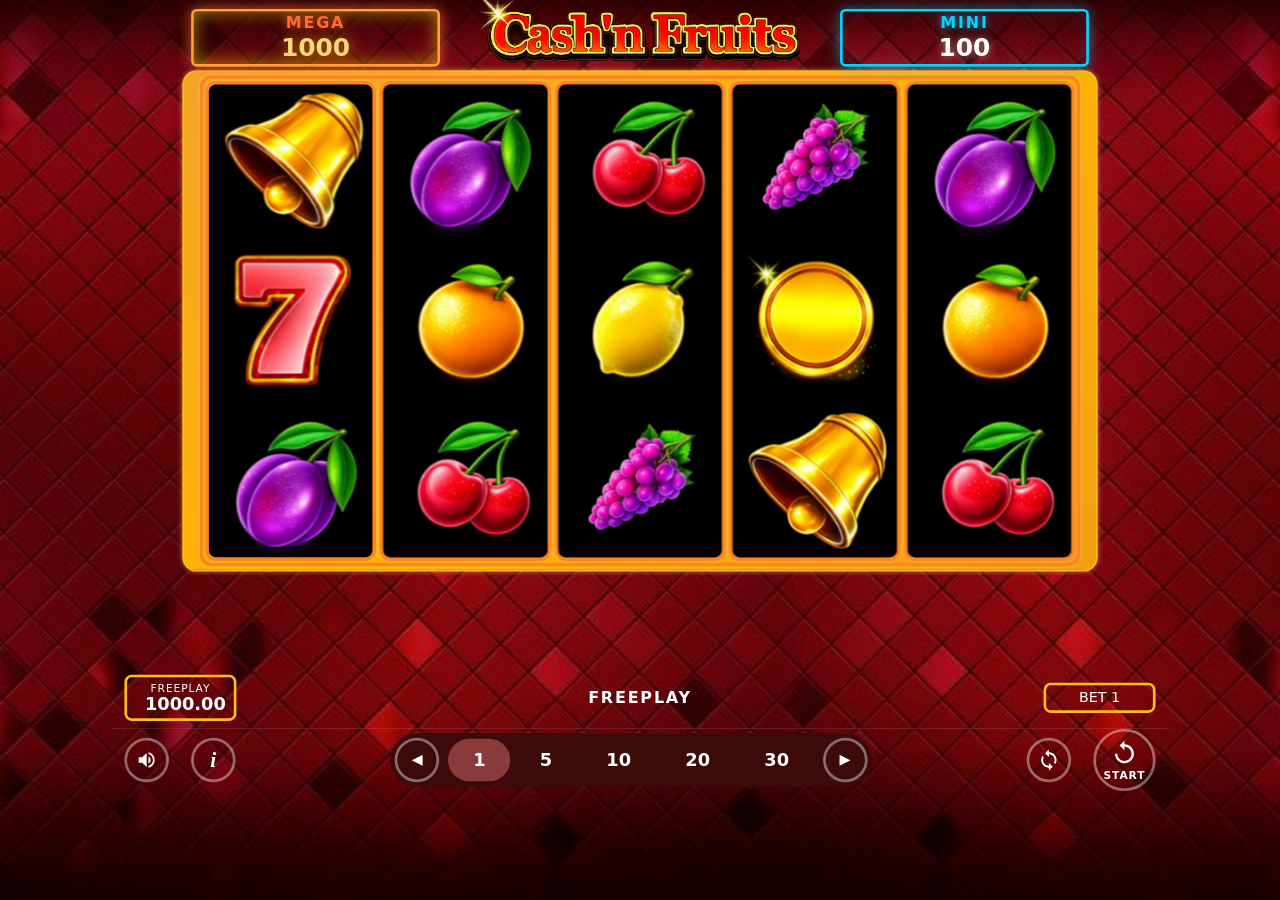
==== commit 14ce82a5: "add build with fix height" ====
--- a/docs/index.html
+++ b/docs/index.html
@@ -5,9 +5,9 @@
 		<meta name="viewport" content="width=device-width, initial-scale=1.0">
 		<link rel="shortcut icon" href="./assets/img/favicon.ico">
 		<title>Cash`n Fruits HOLD &amp;amp; WIN</title>
-		<script type="module" crossorigin="" src="./js/index.min.js?v=1769772451079"></script>
-		<link rel="modulepreload" crossorigin="" href="./js/common.min.js?v=1769772451079">
-		<link rel="stylesheet" crossorigin="" href="./css/index.min.css?v=1769772451079">
+		<script type="module" crossorigin="" src="./js/index.min.js?v=1769777212746"></script>
+		<link rel="modulepreload" crossorigin="" href="./js/common.min.js?v=1769777212746">
+		<link rel="stylesheet" crossorigin="" href="./css/index.min.css?v=1769777212746">
 	</head>
 	<body>
 		<div class="wrapper">
--- a/docs/css/index.min.css
+++ b/docs/css/index.min.css
@@ -1 +1 @@
-*{padding:0;margin:0;border:0rem}*,*:before,*:after{box-sizing:border-box}*:before,*:after{display:inline-block}html,body{height:100%}body{line-height:1;scrollbar-gutter:stable;-ms-text-size-adjust:100%;-moz-text-size-adjust:100%;-webkit-text-size-adjust:100%;-webkit-font-smoothing:antialiased;-moz-osx-font-smoothing:grayscale}input,button,textarea{font-family:inherit;font-size:inherit;line-height:inherit;color:inherit;background-color:transparent}input,textarea{width:100%}label{display:inline-block}button,select,option{cursor:pointer}a{display:inline-block;color:inherit;text-decoration:none}ul li{list-style:none}img{max-width:100%;height:auto;vertical-align:middle}h1,h2,h3,h4,h5,h6{font-weight:inherit;font-size:inherit}address{font-style:normal}body{min-width:23.4375rem;color:#000;font-family:system-ui,-apple-system,BlinkMacSystemFont,Segoe UI,Roboto,sans-serif;font-size:1rem}[data-fls-scrolllock] body{overflow:hidden;touch-action:none;overscroll-behavior:none}.wrapper{min-height:100%;display:flex;flex-direction:column;overflow:clip}.wrapper>main{flex:1 1 auto}.wrapper>*{min-width:0}.page{background:url(../assets/img/bg.jpg) center/cover no-repeat;background-color:#3d0a0a;min-height:100vh;min-height:100dvh;display:flex;flex-direction:column}.page__container{display:flex;align-items:center;justify-content:center;flex:1}.game{width:100%;height:100vh;height:100dvh;height:calc(var(--vh, 1vh) * 100);position:relative;z-index:5;padding:max(0.625rem,10 / 1440 * 100vw) max(1.875rem,30 / 1440 * 100vw);display:flex;flex-direction:column;justify-content:space-between}.game__wrap{width:100%;padding:0 max(5rem,80 / 1440 * 100vw)}.game__header{display:flex;align-items:center;justify-content:space-between;gap:max(0.625rem,10 / 1440 * 100vw);position:relative;z-index:10;padding:0 max(0.625rem,10 / 1440 * 100vw)}.game__logo{flex:1;display:flex;align-items:center;justify-content:center;max-width:max(22.5rem,360 / 1440 * 100vw);min-width:max(16.25rem,260 / 1440 * 100vw);width:100%;margin:0 auto;position:relative;z-index:100;height:max(4rem,64 / 1440 * 100vw)}.game__logo img{width:100%;height:auto}.game__field{margin-top:max(0.25rem,4 / 1440 * 100vw);display:flex;flex-direction:column;align-items:center}.jackpot{display:flex;flex-direction:column;align-items:center;padding:max(0.25rem,4 / 1440 * 100vw) max(1.25rem,20 / 1440 * 100vw);max-width:max(17.5rem,280 / 1440 * 100vw);width:100%}.jackpot__label{font-size:max(1.125rem,18 / 1440 * 100vw);font-weight:700;text-transform:uppercase;letter-spacing:max(0.125rem,2 / 1440 * 100vw);margin-bottom:max(0.3125rem,5 / 1440 * 100vw)}.jackpot__value{font-size:max(1.75rem,28 / 1440 * 100vw);font-weight:900;line-height:1}.jackpot--mega{border:max(0.1875rem,3 / 1440 * 100vw) solid #ffa135;border-radius:max(0.375rem,6 / 1440 * 100vw);box-shadow:0 0 max(0.9375rem,15 / 1440 * 100vw) #ff6b35cc,inset 0 0 max(1.25rem,20 / 1440 * 100vw) #ffd70099}.jackpot--mega .jackpot__label{color:#ff6b35;text-shadow:0 0 max(0.625rem,10 / 1440 * 100vw) rgba(255,107,53,.8)}.jackpot--mega .jackpot__value{color:#f5d77a;text-shadow:0 0 max(0.9375rem,15 / 1440 * 100vw) rgba(255,215,0,.6)}.jackpot--mini{border:max(0.1875rem,3 / 1440 * 100vw) solid #00d4ff;border-radius:max(0.375rem,6 / 1440 * 100vw);box-shadow:0 0 max(0.9375rem,15 / 1440 * 100vw) #00d4ff80,inset 0 0 max(1.25rem,20 / 1440 * 100vw) #00d4ff1a}.jackpot--mini .jackpot__label{color:#00d4ff;text-shadow:0 0 max(0.625rem,10 / 1440 * 100vw) rgba(0,212,255,.8)}.jackpot--mini .jackpot__value{color:#fff;text-shadow:0 0 max(0.625rem,10 / 1440 * 100vw) rgba(255,255,255,.5)}.drum{display:flex;align-items:center;justify-content:space-around;overflow:hidden;position:relative;width:100%;background:linear-gradient(145deg,#f2a527,#ffb300,#f39f0f);border:max(0.125rem,2 / 1440 * 100vw) solid #ffb921;box-shadow:0 0 max(0.375rem,6 / 1440 * 100vw) #f6c98b99;padding:max(0.25rem,4 / 1440 * 100vw) max(1.125rem,18 / 1440 * 100vw);border-radius:max(1rem,16 / 1440 * 100vw)}.drum__spinner{width:100%;height:100%;display:grid;grid-template-columns:repeat(5,1fr);background:linear-gradient(145deg,#f2a527,#ffb300,#f39f0f);position:relative;z-index:10;border:max(0.25rem,4 / 1440 * 100vw) solid #fe851c;box-shadow:0 0 max(0.375rem,6 / 1440 * 100vw) #f6c98b99;border-radius:max(0.75rem,12 / 1440 * 100vw)}.drum__column{position:relative;overflow:hidden;z-index:10;background-color:#000;border:max(0.25rem,4 / 1440 * 100vw) solid #fe851c;box-shadow:0 0 max(0.375rem,6 / 1440 * 100vw) #f6c98b99;border-radius:max(0.75rem,12 / 1440 * 100vw);height:max(33.75rem,540 / 1440 * 100vw)}.drum__column:not(:first-child),.drum__column:not(:last-child){margin:max(0.125rem,2 / 1440 * 100vw) max(0.125rem,2 / 1440 * 100vw)}.drum__strip{display:flex;flex-direction:column;will-change:transform;filter:blur(0);transition:filter .3s ease-in-out}.drum__strip.active{filter:blur(0.0625rem)}.drum__image{display:flex;align-items:center;justify-content:center;width:100%;height:max(11.25rem,180 / 1440 * 100vw);flex-shrink:0}.drum__image img{max-width:100%;max-height:100%;width:auto;height:auto;object-fit:contain}.bigwin-animation{animation:pulse .3s ease-in-out infinite alternate}.smallwin-animation{animation:pulse .5s ease-in-out 2}@keyframes pulse{0%{box-shadow:0 0 max(0.375rem,6 / 1440 * 100vw) #f6c98b99}to{box-shadow:0 0 max(1.875rem,30 / 1440 * 100vw) #ffd700e6,0 0 max(3.75rem,60 / 1440 * 100vw) #ffd70080}}.win-flash{position:absolute;width:max(1.25rem,20 / 1440 * 100vw);height:max(1.25rem,20 / 1440 * 100vw);background:radial-gradient(circle,rgb(255,255,255) 0%,rgba(255,215,0,.8) 50%,transparent 70%);border-radius:50%;pointer-events:none;animation:flash .6s ease-out forwards;z-index:100}@keyframes flash{0%{transform:scale(0);opacity:1}to{transform:scale(3);opacity:0}}.win-line-svg{opacity:0;transition:opacity .3s ease}.win-line-svg.visible{opacity:1}.win-line{fill:none;stroke:linear;stroke:url(#winLineGradient);stroke:#fc0;stroke-width:max(0.375rem,6 / 1440 * 100vw);stroke-linecap:round;stroke-linejoin:round;filter:drop-shadow(0 0 max(0.5rem,8 / 1440 * 100vw) rgba(255,200,0,.8)) drop-shadow(0 0 max(0.9375rem,15 / 1440 * 100vw) rgba(255,150,0,.6));animation:lineGlow .5s ease-in-out infinite alternate}.win-line-dot{fill:#fff;stroke:#fc0;stroke-width:max(0.1875rem,3 / 1440 * 100vw);filter:drop-shadow(0 0 max(0.375rem,6 / 1440 * 100vw) rgba(255,200,0,.9));animation:dotPulse .4s ease-in-out infinite alternate}@keyframes lineGlow{0%{stroke-width:max(0.3125rem,5 / 1440 * 100vw);filter:drop-shadow(0 0 max(0.5rem,8 / 1440 * 100vw) rgba(255,200,0,.8)) drop-shadow(0 0 max(0.9375rem,15 / 1440 * 100vw) rgba(255,150,0,.6))}to{stroke-width:max(0.5rem,8 / 1440 * 100vw);filter:drop-shadow(0 0 max(0.75rem,12 / 1440 * 100vw) rgb(255,200,0)) drop-shadow(0 0 max(1.5625rem,25 / 1440 * 100vw) rgba(255,150,0,.8))}}@keyframes dotPulse{0%{r:6;opacity:.8}to{r:10;opacity:1}}.drum__image.dimmed{filter:brightness(.4);transition:filter .3s ease}.drum__image.winning{animation:wobble .4s ease-in-out infinite;filter:brightness(1.1) drop-shadow(0 0 max(0.5rem,8 / 1440 * 100vw) rgba(255,215,0,.8));z-index:20;position:relative}@keyframes wobble{0%{transform:rotate(0)}25%{transform:rotate(5deg)}50%{transform:rotate(0)}75%{transform:rotate(-5deg)}to{transform:rotate(0)}}.drum__image.win-border-animation{position:relative;z-index:20}.win-border-svg{opacity:0;transition:opacity .3s ease}.win-border-svg.active{opacity:1}.win-border-svg .animated-border-rect,.win-border-svg .animated-border-glow{animation:borderRotate 3s linear infinite}.win-border-svg .animated-border-rect-2,.win-border-svg .animated-border-glow-2{animation:borderRotate2 3s linear infinite}@keyframes borderRotate{0%{stroke-dashoffset:0}to{stroke-dashoffset:-800}}@keyframes borderRotate2{0%{stroke-dashoffset:-400}to{stroke-dashoffset:-1200}}.paylines-svg{opacity:0;transition:opacity .3s ease}.paylines-svg.visible{opacity:1}.payline{fill:none;stroke:#ffb921;stroke-width:max(0.3125rem,5 / 1440 * 100vw);stroke-linecap:round;stroke-linejoin:round;paint-order:stroke fill;filter:drop-shadow(0 0 max(0.25rem,4 / 1440 * 100vw) rgba(0,0,0,.5))}.payline-stroke{fill:none;stroke:#d53404;stroke-width:max(0.5625rem,9 / 1440 * 100vw);stroke-linecap:round;stroke-linejoin:round}.menu{width:100%;z-index:10;color:#fff;font-weight:500;font-size:max(1rem,16 / 1440 * 100vw)}.menu__top{display:flex;align-items:center;justify-content:space-between;padding:max(0.5rem,8 / 1440 * 100vw) max(0.9375rem,15 / 1440 * 100vw);gap:max(0.9375rem,15 / 1440 * 100vw);border-bottom:0.0625rem solid rgba(255,255,255,.1)}.menu__bottom{display:flex;align-items:center;justify-content:space-between;padding:0 max(0.9375rem,15 / 1440 * 100vw);gap:max(0.75rem,12 / 1440 * 100vw);transition:opacity .3s ease,visibility .3s ease}.menu__bottom.hidden{opacity:0;visibility:hidden;pointer-events:none}.menu__wrap{display:flex;align-items:center;gap:max(0.625rem,10 / 1440 * 100vw);background-color:#3d0a0a;border-radius:max(2.25rem,36 / 1440 * 100vw);padding:max(0.3125rem,5 / 1440 * 100vw)}.menu__box{display:flex;align-items:center;gap:max(1.5625rem,25 / 1440 * 100vw)}.menu__status{flex:1;text-align:center;font-size:max(1.125rem,18 / 1440 * 100vw);font-weight:700;color:#fff;letter-spacing:max(0.125rem,2 / 1440 * 100vw);text-transform:uppercase}.menu__btn{width:max(3.125rem,50 / 1440 * 100vw);height:max(3.125rem,50 / 1440 * 100vw);border-radius:50%;background:transparent;border:max(0.1875rem,3 / 1440 * 100vw) solid rgba(255,255,255,.4);display:flex;align-items:center;justify-content:center;cursor:pointer;transition:all .2s ease;color:#fff;font-size:max(1.125rem,18 / 1440 * 100vw)}.menu__btn:hover{transform:scale(1.05);border-color:#fff9}.menu__btn:active{transform:scale(.95)}.menu__btn--sound .menu__btn-icon:before{content:"";display:block;width:max(1.5rem,24 / 1440 * 100vw);height:max(1.5rem,24 / 1440 * 100vw);background:url("data:image/svg+xml,%3Csvg xmlns='http://www.w3.org/2000/svg' fill='white' viewBox='0 0 24 24'%3E%3Cpath d='M3 9v6h4l5 5V4L7 9H3zm13.5 3c0-1.77-1.02-3.29-2.5-4.03v8.05c1.48-.73 2.5-2.25 2.5-4.02zM14 3.23v2.06c2.89.86 5 3.54 5 6.71s-2.11 5.85-5 6.71v2.06c4.01-.91 7-4.49 7-8.77s-2.99-7.86-7-8.77z'/%3E%3C/svg%3E") center/contain no-repeat}.menu__btn--sound.sound-off{opacity:.5}.menu__btn--sound.sound-off .menu__btn-icon:before{background-image:url("data:image/svg+xml,%3Csvg xmlns='http://www.w3.org/2000/svg' fill='white' viewBox='0 0 24 24'%3E%3Cpath d='M16.5 12c0-1.77-1.02-3.29-2.5-4.03v2.21l2.45 2.45c.03-.2.05-.41.05-.63zm2.5 0c0 .94-.2 1.82-.54 2.64l1.51 1.51C20.63 14.91 21 13.5 21 12c0-4.28-2.99-7.86-7-8.77v2.06c2.89.86 5 3.54 5 6.71zM4.27 3L3 4.27 7.73 9H3v6h4l5 5v-6.73l4.25 4.25c-.67.52-1.42.93-2.25 1.18v2.06c1.38-.31 2.63-.95 3.69-1.81L19.73 21 21 19.73l-9-9L4.27 3zM12 4L9.91 6.09 12 8.18V4z'/%3E%3C/svg%3E")}.menu__btn--info .menu__btn-icon{font-family:serif;font-style:italic;font-weight:700;font-size:max(1.5rem,24 / 1440 * 100vw)}.menu__btn--arrow{width:max(3.125rem,50 / 1440 * 100vw);height:max(3.125rem,50 / 1440 * 100vw);border-radius:50%;font-size:max(1rem,16 / 1440 * 100vw)}.menu__btn--auto .menu__btn-icon:before{content:"";display:block;width:max(1.625rem,26 / 1440 * 100vw);height:max(1.625rem,26 / 1440 * 100vw);background:url("data:image/svg+xml,%3Csvg xmlns='http://www.w3.org/2000/svg' fill='white' viewBox='0 0 24 24'%3E%3Cpath d='M12 4V1L8 5l4 4V6c3.31 0 6 2.69 6 6 0 1.01-.25 1.97-.7 2.8l1.46 1.46C19.54 15.03 20 13.57 20 12c0-4.42-3.58-8-8-8zm0 14c-3.31 0-6-2.69-6-6 0-1.01.25-1.97.7-2.8L5.24 7.74C4.46 8.97 4 10.43 4 12c0 4.42 3.58 8 8 8v3l4-4-4-4v3z'/%3E%3C/svg%3E") center/contain no-repeat}.menu__btn--spin{width:max(4.375rem,70 / 1440 * 100vw);height:max(4.375rem,70 / 1440 * 100vw);border:max(0.1875rem,3 / 1440 * 100vw) solid rgba(255,255,255,.4);flex-direction:column;gap:max(0.125rem,2 / 1440 * 100vw)}.menu__btn--spin .menu__btn-text{font-size:max(0.75rem,12 / 1440 * 100vw);font-weight:700;letter-spacing:max(0.0625rem,1 / 1440 * 100vw)}.menu__btn--spin:before{content:"";display:block;width:max(2rem,32 / 1440 * 100vw);height:max(2rem,32 / 1440 * 100vw);background:url("data:image/svg+xml,%3Csvg xmlns='http://www.w3.org/2000/svg' fill='white' viewBox='0 0 24 24'%3E%3Cpath d='M12 4V1L8 5l4 4V6c3.31 0 6 2.69 6 6s-2.69 6-6 6-6-2.69-6-6H4c0 4.42 3.58 8 8 8s8-3.58 8-8-3.58-8-8-8z'/%3E%3C/svg%3E") center/contain no-repeat}.menu__btn--spin:hover{border-color:#fff9}.menu__btn.disabled{opacity:.5;filter:grayscale(.5);pointer-events:none}.menu__button-spin,.menu__button-auto{transition:opacity .3s ease,filter .3s ease}.menu__button-spin.disabled,.menu__button-auto.disabled{opacity:.5;filter:grayscale(.5);pointer-events:none}.menu__balance{background:transparent;border:max(0.1875rem,3 / 1440 * 100vw) solid #ffb921;border-radius:max(0.5rem,8 / 1440 * 100vw);padding:max(0.375rem,6 / 1440 * 100vw) max(1.25rem,20 / 1440 * 100vw);text-align:center;width:max(7.875rem,126 / 1440 * 100vw)}.menu__balance-label{display:block;font-size:max(0.75rem,12 / 1440 * 100vw);color:#fff;text-transform:uppercase;letter-spacing:max(0.0625rem,1 / 1440 * 100vw);margin-bottom:max(0.125rem,2 / 1440 * 100vw)}.menu__balance-value{display:block;font-size:max(1.25rem,20 / 1440 * 100vw);font-weight:700;color:#fff}.menu__bets{display:flex;gap:max(0.3125rem,5 / 1440 * 100vw);background:transparent;border-radius:max(1.875rem,30 / 1440 * 100vw);padding:0;border:none}.menu__bet-btn{padding:max(0.875rem,14 / 1440 * 100vw) max(1.75rem,28 / 1440 * 100vw);background:transparent;border:none;border-radius:max(1.875rem,30 / 1440 * 100vw);color:#fff;font-size:max(1.25rem,20 / 1440 * 100vw);font-weight:700;cursor:pointer;transition:all .2s ease}.menu__bet-btn:hover{background:#ffffff1a}.menu__bet-btn.active{background:#8b3a3a;border-radius:max(1.875rem,30 / 1440 * 100vw)}.menu__bet-display{background:transparent;border:max(0.1875rem,3 / 1440 * 100vw) solid #ffb921;border-radius:max(0.5rem,8 / 1440 * 100vw);padding:max(0.375rem,6 / 1440 * 100vw) max(1.5625rem,25 / 1440 * 100vw);text-align:center;width:max(7.875rem,126 / 1440 * 100vw)}.menu__bet-display-label{display:block;font-size:max(0.75rem,12 / 1440 * 100vw);color:#fff;text-transform:uppercase;letter-spacing:max(0.0625rem,1 / 1440 * 100vw);margin-bottom:max(0.125rem,2 / 1440 * 100vw)}.menu__bet-display-value{display:block;font-size:max(1.75rem,28 / 1440 * 100vw);font-weight:700;color:#ffb921}.popup{position:fixed;top:0;left:0;width:100%;height:100%;z-index:1000;opacity:0;visibility:hidden;transition:opacity .5s ease,visibility .5s ease}.popup.show{opacity:1;visibility:visible}.popup.show .popup__overlay{opacity:1}.popup.show .popup__content{scale:1;opacity:1}.popup__overlay{position:absolute;top:0;left:0;width:100%;height:100%;background:#000000a6;-webkit-backdrop-filter:blur(max(0.625rem,10 / 1440 * 100vw));backdrop-filter:blur(max(0.625rem,10 / 1440 * 100vw));opacity:0;transition:opacity .5s ease}.popup__content{position:absolute;top:50%;left:50%;transform:translate(-50%,-50%);scale:.7;opacity:0;transition:all .5s cubic-bezier(.68,-.55,.265,1.55);z-index:100}.popup__inner{background-color:#8b1a1a;border:max(0.25rem,4 / 1440 * 100vw) solid #ffd700;border-radius:max(1.875rem,30 / 1440 * 100vw);padding:max(3.125rem,50 / 1440 * 100vw) max(3.75rem,60 / 1440 * 100vw);text-align:center;box-shadow:0 max(1.25rem,20 / 1440 * 100vw) max(3.75rem,60 / 1440 * 100vw) #ffd7004d,0 0 max(2.5rem,40 / 1440 * 100vw) #ff6b9d66,inset 0 max(0.125rem,2 / 1440 * 100vw) max(1.25rem,20 / 1440 * 100vw) #ffffff1a;position:relative;overflow:hidden;display:flex;flex-direction:column;align-items:center;justify-content:center}.popup__title{font-size:max(3rem,48 / 1440 * 100vw);font-weight:700;color:gold;text-shadow:0 0 max(1.25rem,20 / 1440 * 100vw) rgba(255,215,0,.5),0 max(0.25rem,4 / 1440 * 100vw) max(0.5rem,8 / 1440 * 100vw) rgba(0,0,0,.5);margin-bottom:max(1.25rem,20 / 1440 * 100vw);text-transform:uppercase;letter-spacing:max(0.125rem,2 / 1440 * 100vw);animation:titleGlow 2s ease-in-out infinite}.popup__text{font-size:max(1.5rem,24 / 1440 * 100vw);font-weight:600;color:#fff;margin-bottom:max(2.5rem,40 / 1440 * 100vw);text-shadow:0 max(0.125rem,2 / 1440 * 100vw) max(0.25rem,4 / 1440 * 100vw) rgba(0,0,0,.5)}.cta-button{background-color:#8b1a1a;color:#fff;padding:max(0.9375rem,15 / 1440 * 100vw) max(1.5625rem,25 / 1440 * 100vw);font-size:max(1.375rem,22 / 1440 * 100vw);font-weight:700;border-radius:max(0.75rem,12 / 1440 * 100vw);border:max(0.125rem,2 / 1440 * 100vw) solid #fff;text-align:center;animation:ctaPulse 1.5s ease-in-out infinite}@keyframes ctaPulse{0%{transform:scale(1);box-shadow:0 0 #8b1a1ab3}50%{transform:scale(1.05);box-shadow:0 0 max(1.25rem,20 / 1440 * 100vw) max(0.625rem,10 / 1440 * 100vw) #8b1a1a4d}to{transform:scale(1);box-shadow:0 0 #8b1a1a00}}.confetti-canvas{position:fixed;top:0;left:0;width:100%;height:100%;pointer-events:none;z-index:99;opacity:0;transition:opacity .3s ease}.popup.show .confetti-canvas{opacity:1}.confetti-canvas canvas{display:block}@media not (max-width:90em){[class*=__container]{padding-left:0.9375rem}[class*=__container]{padding-right:0.9375rem}}@media (max-width:61.99875em){.game__wrap{padding:0}.menu__bets{display:none}}@media (max-width:47.99875em){.game{padding-left:0;padding-right:0}.game__header{display:grid;grid-template-columns:1fr 1fr}.game__logo{max-width:12.5rem;grid-column:2 span;order:1}.jackpot{min-width:100%;padding:0.3125rem 0.625rem;order:2}.jackpot__label{font-size:0.75rem}.jackpot__value{font-size:1.5rem}.drum{padding:0.25rem;border-width:0.125rem;border-radius:1rem}.drum__spinner{grid-template-columns:repeat(3,1fr);border-width:0.125rem;border-radius:0.75rem}.drum__column{height:26.25rem;border-width:0.125rem;border-radius:0.75rem;margin:0.125rem}.drum__column:nth-child(4),.drum__column:nth-child(5){display:none}.drum__image{height:8.75rem;padding:0.625rem}.win-flash{width:1.25rem;height:1.25rem}.menu{font-size:1rem}.menu__top{padding:0.375rem 0.625rem;gap:0.625rem}.menu__bottom{padding:0.5rem 0.625rem;gap:0.5rem}.menu__wrap{gap:0.625rem;border-radius:2.25rem;padding:0.3125rem}.menu__box{gap:1.5625rem}.menu__status{font-size:0.875rem;letter-spacing:0.125rem}.menu__btn{width:2.625rem;height:2.625rem;font-size:0.875rem;border-width:0.1875rem}.menu__btn--sound .menu__btn-icon:before{width:1.25rem;height:1.25rem}.menu__btn--info .menu__btn-icon{font-size:1.5rem}.menu__btn--arrow{width:2.625rem;height:2.625rem;font-size:0.875rem}.menu__btn--auto .menu__btn-icon:before{width:1.25rem;height:1.25rem}.menu__btn--spin{width:3.625rem;height:3.625rem;border-width:0.1875rem;gap:0.125rem}.menu__btn--spin .menu__btn-text{font-size:0.625rem;letter-spacing:0.0625rem}.menu__btn--spin:before{width:1.625rem;height:1.625rem}.menu__balance{padding:0.25rem 0.75rem;min-width:5.625rem;width:auto;border-width:0.1875rem;border-radius:0.5rem}.menu__balance-label{font-size:0.5625rem;letter-spacing:0.0625rem;margin-bottom:0.125rem}.menu__balance-value{font-size:1rem}.menu__bet-btn{padding:0.625rem 1.125rem;font-size:1rem;border-radius:1.875rem}.menu__bet-btn.active{border-radius:1.875rem}.menu__bet-display{padding:0.25rem 0.9375rem;min-width:4.375rem;width:auto;border-width:0.1875rem;border-radius:0.5rem}.menu__bet-display-label{font-size:0.625rem;letter-spacing:0.0625rem;margin-bottom:0.125rem}.menu__bet-display-value{font-size:1.375rem}.popup__overlay{-webkit-backdrop-filter:blur(0.625rem);backdrop-filter:blur(0.625rem)}.popup__inner{padding:2.5rem 1.875rem;border-radius:1.25rem;border-width:0.1875rem}.popup__title{font-size:1.5rem;margin-bottom:0.9375rem;letter-spacing:0.125rem}.popup__text{font-size:1rem;margin-bottom:1.875rem}.cta-button{padding:0.9375rem 1.5625rem;font-size:1.375rem;border-radius:0.75rem;border-width:0.125rem}}@media (max-height:43.75em){.game__field{margin-top:0.625rem}.jackpot{display:none}}@media (max-width:29.99875em){.drum__image{height:8.75rem}.menu__btn--info{display:none}.menu__bet-btn{padding:0.5rem 0.875rem;font-size:0.875rem}}@media (not (max-width:23.4375em))and (max-width:90em){[class*=__container]{padding-left:clamp(0.9375rem,0.9375rem + 0vw,0.9375rem)}[class*=__container]{padding-right:clamp(0.9375rem,0.9375rem + 0vw,0.9375rem)}}@media (max-width:23.4375em){[class*=__container]{padding-left:0.9375rem}[class*=__container]{padding-right:0.9375rem}}@media (min-height:53.75em)and (max-width:47.99875em){.game{padding-top:25%}}@media (max-height:50em)and (min-width:47.99875em){.game{height:auto}}
+*{padding:0;margin:0;border:0rem}*,*:before,*:after{box-sizing:border-box}*:before,*:after{display:inline-block}html,body{height:100%}body{line-height:1;scrollbar-gutter:stable;-ms-text-size-adjust:100%;-moz-text-size-adjust:100%;-webkit-text-size-adjust:100%;-webkit-font-smoothing:antialiased;-moz-osx-font-smoothing:grayscale}input,button,textarea{font-family:inherit;font-size:inherit;line-height:inherit;color:inherit;background-color:transparent}input,textarea{width:100%}label{display:inline-block}button,select,option{cursor:pointer}a{display:inline-block;color:inherit;text-decoration:none}ul li{list-style:none}img{max-width:100%;height:auto;vertical-align:middle}h1,h2,h3,h4,h5,h6{font-weight:inherit;font-size:inherit}address{font-style:normal}body{min-width:23.4375rem;color:#000;font-family:system-ui,-apple-system,BlinkMacSystemFont,Segoe UI,Roboto,sans-serif;font-size:1rem}[data-fls-scrolllock] body{overflow:hidden;touch-action:none;overscroll-behavior:none}.wrapper{min-height:100%;display:flex;flex-direction:column;overflow:clip}.wrapper>main{flex:1 1 auto}.wrapper>*{min-width:0}.page{background:url(../assets/img/bg.jpg) center/cover no-repeat;background-color:#3d0a0a;min-height:100vh;min-height:100dvh;display:flex;flex-direction:column}.page__container{display:flex;align-items:center;justify-content:center;flex:1}.game{width:100%;height:100vh;height:100dvh;height:calc(var(--vh, 1vh) * 100);position:relative;z-index:5;padding:max(0.625rem,10 / 1440 * 100vw) max(1.875rem,30 / 1440 * 100vw);display:flex;flex-direction:column;justify-content:space-between}.game__wrap{width:100%;padding:0 max(5rem,80 / 1440 * 100vw)}.game__header{display:flex;align-items:center;justify-content:space-between;gap:max(0.625rem,10 / 1440 * 100vw);position:relative;z-index:10;padding:0 max(0.625rem,10 / 1440 * 100vw)}.game__logo{flex:1;display:flex;align-items:center;justify-content:center;max-width:max(22.5rem,360 / 1440 * 100vw);min-width:max(16.25rem,260 / 1440 * 100vw);width:100%;margin:0 auto;position:relative;z-index:100;height:max(4rem,64 / 1440 * 100vw)}.game__logo img{width:100%;height:auto}.game__field{margin-top:max(0.25rem,4 / 1440 * 100vw);display:flex;flex-direction:column;align-items:center}.jackpot{display:flex;flex-direction:column;align-items:center;padding:max(0.25rem,4 / 1440 * 100vw) max(1.25rem,20 / 1440 * 100vw);max-width:max(17.5rem,280 / 1440 * 100vw);width:100%}.jackpot__label{font-size:max(1.125rem,18 / 1440 * 100vw);font-weight:700;text-transform:uppercase;letter-spacing:max(0.125rem,2 / 1440 * 100vw);margin-bottom:max(0.3125rem,5 / 1440 * 100vw)}.jackpot__value{font-size:max(1.75rem,28 / 1440 * 100vw);font-weight:900;line-height:1}.jackpot--mega{border:max(0.1875rem,3 / 1440 * 100vw) solid #ffa135;border-radius:max(0.375rem,6 / 1440 * 100vw);box-shadow:0 0 max(0.9375rem,15 / 1440 * 100vw) #ff6b35cc,inset 0 0 max(1.25rem,20 / 1440 * 100vw) #ffd70099}.jackpot--mega .jackpot__label{color:#ff6b35;text-shadow:0 0 max(0.625rem,10 / 1440 * 100vw) rgba(255,107,53,.8)}.jackpot--mega .jackpot__value{color:#f5d77a;text-shadow:0 0 max(0.9375rem,15 / 1440 * 100vw) rgba(255,215,0,.6)}.jackpot--mini{border:max(0.1875rem,3 / 1440 * 100vw) solid #00d4ff;border-radius:max(0.375rem,6 / 1440 * 100vw);box-shadow:0 0 max(0.9375rem,15 / 1440 * 100vw) #00d4ff80,inset 0 0 max(1.25rem,20 / 1440 * 100vw) #00d4ff1a}.jackpot--mini .jackpot__label{color:#00d4ff;text-shadow:0 0 max(0.625rem,10 / 1440 * 100vw) rgba(0,212,255,.8)}.jackpot--mini .jackpot__value{color:#fff;text-shadow:0 0 max(0.625rem,10 / 1440 * 100vw) rgba(255,255,255,.5)}.drum{display:flex;align-items:center;justify-content:space-around;overflow:hidden;position:relative;width:100%;background:linear-gradient(145deg,#f2a527,#ffb300,#f39f0f);border:max(0.125rem,2 / 1440 * 100vw) solid #ffb921;box-shadow:0 0 max(0.375rem,6 / 1440 * 100vw) #f6c98b99;padding:max(0.25rem,4 / 1440 * 100vw) max(1.125rem,18 / 1440 * 100vw);border-radius:max(1rem,16 / 1440 * 100vw)}.drum__spinner{width:100%;height:100%;display:grid;grid-template-columns:repeat(5,1fr);background:linear-gradient(145deg,#f2a527,#ffb300,#f39f0f);position:relative;z-index:10;border:max(0.25rem,4 / 1440 * 100vw) solid #fe851c;box-shadow:0 0 max(0.375rem,6 / 1440 * 100vw) #f6c98b99;border-radius:max(0.75rem,12 / 1440 * 100vw)}.drum__column{position:relative;overflow:hidden;z-index:10;background-color:#000;border:max(0.25rem,4 / 1440 * 100vw) solid #fe851c;box-shadow:0 0 max(0.375rem,6 / 1440 * 100vw) #f6c98b99;border-radius:max(0.75rem,12 / 1440 * 100vw);height:max(33.75rem,540 / 1440 * 100vw)}.drum__column:not(:first-child),.drum__column:not(:last-child){margin:max(0.125rem,2 / 1440 * 100vw) max(0.125rem,2 / 1440 * 100vw)}.drum__strip{display:flex;flex-direction:column;will-change:transform;filter:blur(0);transition:filter .3s ease-in-out}.drum__strip.active{filter:blur(0.0625rem)}.drum__image{display:flex;align-items:center;justify-content:center;width:100%;height:max(11.25rem,180 / 1440 * 100vw);flex-shrink:0}.drum__image img{max-width:100%;max-height:100%;width:auto;height:auto;object-fit:contain}.bigwin-animation{animation:pulse .3s ease-in-out infinite alternate}.smallwin-animation{animation:pulse .5s ease-in-out 2}@keyframes pulse{0%{box-shadow:0 0 max(0.375rem,6 / 1440 * 100vw) #f6c98b99}to{box-shadow:0 0 max(1.875rem,30 / 1440 * 100vw) #ffd700e6,0 0 max(3.75rem,60 / 1440 * 100vw) #ffd70080}}.win-flash{position:absolute;width:max(1.25rem,20 / 1440 * 100vw);height:max(1.25rem,20 / 1440 * 100vw);background:radial-gradient(circle,rgb(255,255,255) 0%,rgba(255,215,0,.8) 50%,transparent 70%);border-radius:50%;pointer-events:none;animation:flash .6s ease-out forwards;z-index:100}@keyframes flash{0%{transform:scale(0);opacity:1}to{transform:scale(3);opacity:0}}.win-line-svg{opacity:0;transition:opacity .3s ease}.win-line-svg.visible{opacity:1}.win-line{fill:none;stroke:linear;stroke:url(#winLineGradient);stroke:#fc0;stroke-width:max(0.375rem,6 / 1440 * 100vw);stroke-linecap:round;stroke-linejoin:round;filter:drop-shadow(0 0 max(0.5rem,8 / 1440 * 100vw) rgba(255,200,0,.8)) drop-shadow(0 0 max(0.9375rem,15 / 1440 * 100vw) rgba(255,150,0,.6));animation:lineGlow .5s ease-in-out infinite alternate}.win-line-dot{fill:#fff;stroke:#fc0;stroke-width:max(0.1875rem,3 / 1440 * 100vw);filter:drop-shadow(0 0 max(0.375rem,6 / 1440 * 100vw) rgba(255,200,0,.9));animation:dotPulse .4s ease-in-out infinite alternate}@keyframes lineGlow{0%{stroke-width:max(0.3125rem,5 / 1440 * 100vw);filter:drop-shadow(0 0 max(0.5rem,8 / 1440 * 100vw) rgba(255,200,0,.8)) drop-shadow(0 0 max(0.9375rem,15 / 1440 * 100vw) rgba(255,150,0,.6))}to{stroke-width:max(0.5rem,8 / 1440 * 100vw);filter:drop-shadow(0 0 max(0.75rem,12 / 1440 * 100vw) rgb(255,200,0)) drop-shadow(0 0 max(1.5625rem,25 / 1440 * 100vw) rgba(255,150,0,.8))}}@keyframes dotPulse{0%{r:6;opacity:.8}to{r:10;opacity:1}}.drum__image.dimmed{filter:brightness(.4);transition:filter .3s ease}.drum__image.winning{animation:wobble .4s ease-in-out infinite;filter:brightness(1.1) drop-shadow(0 0 max(0.5rem,8 / 1440 * 100vw) rgba(255,215,0,.8));z-index:20;position:relative}@keyframes wobble{0%{transform:rotate(0)}25%{transform:rotate(5deg)}50%{transform:rotate(0)}75%{transform:rotate(-5deg)}to{transform:rotate(0)}}.drum__image.win-border-animation{position:relative;z-index:20}.win-border-svg{opacity:0;transition:opacity .3s ease}.win-border-svg.active{opacity:1}.win-border-svg .animated-border-rect,.win-border-svg .animated-border-glow{animation:borderRotate 3s linear infinite}.win-border-svg .animated-border-rect-2,.win-border-svg .animated-border-glow-2{animation:borderRotate2 3s linear infinite}@keyframes borderRotate{0%{stroke-dashoffset:0}to{stroke-dashoffset:-800}}@keyframes borderRotate2{0%{stroke-dashoffset:-400}to{stroke-dashoffset:-1200}}.paylines-svg{opacity:0;transition:opacity .3s ease}.paylines-svg.visible{opacity:1}.payline{fill:none;stroke:#ffb921;stroke-width:max(0.3125rem,5 / 1440 * 100vw);stroke-linecap:round;stroke-linejoin:round;paint-order:stroke fill;filter:drop-shadow(0 0 max(0.25rem,4 / 1440 * 100vw) rgba(0,0,0,.5))}.payline-stroke{fill:none;stroke:#d53404;stroke-width:max(0.5625rem,9 / 1440 * 100vw);stroke-linecap:round;stroke-linejoin:round}.menu{width:100%;z-index:10;color:#fff;font-weight:500;font-size:max(1rem,16 / 1440 * 100vw)}.menu__top{display:flex;align-items:center;justify-content:space-between;padding:max(0.5rem,8 / 1440 * 100vw) max(0.9375rem,15 / 1440 * 100vw);gap:max(0.9375rem,15 / 1440 * 100vw);border-bottom:0.0625rem solid rgba(255,255,255,.1)}.menu__bottom{display:flex;align-items:center;justify-content:space-between;padding:0 max(0.9375rem,15 / 1440 * 100vw);gap:max(0.75rem,12 / 1440 * 100vw);transition:opacity .3s ease,visibility .3s ease}.menu__bottom.hidden{opacity:0;visibility:hidden;pointer-events:none}.menu__wrap{display:flex;align-items:center;gap:max(0.625rem,10 / 1440 * 100vw);background-color:#3d0a0a;border-radius:max(2.25rem,36 / 1440 * 100vw);padding:max(0.3125rem,5 / 1440 * 100vw)}.menu__box{display:flex;align-items:center;gap:max(1.5625rem,25 / 1440 * 100vw)}.menu__status{flex:1;text-align:center;font-size:max(1.125rem,18 / 1440 * 100vw);font-weight:700;color:#fff;letter-spacing:max(0.125rem,2 / 1440 * 100vw);text-transform:uppercase}.menu__btn{width:max(3.125rem,50 / 1440 * 100vw);height:max(3.125rem,50 / 1440 * 100vw);border-radius:50%;background:transparent;border:max(0.1875rem,3 / 1440 * 100vw) solid rgba(255,255,255,.4);display:flex;align-items:center;justify-content:center;cursor:pointer;transition:all .2s ease;color:#fff;font-size:max(1.125rem,18 / 1440 * 100vw)}.menu__btn:hover{transform:scale(1.05);border-color:#fff9}.menu__btn:active{transform:scale(.95)}.menu__btn--sound .menu__btn-icon:before{content:"";display:block;width:max(1.5rem,24 / 1440 * 100vw);height:max(1.5rem,24 / 1440 * 100vw);background:url("data:image/svg+xml,%3Csvg xmlns='http://www.w3.org/2000/svg' fill='white' viewBox='0 0 24 24'%3E%3Cpath d='M3 9v6h4l5 5V4L7 9H3zm13.5 3c0-1.77-1.02-3.29-2.5-4.03v8.05c1.48-.73 2.5-2.25 2.5-4.02zM14 3.23v2.06c2.89.86 5 3.54 5 6.71s-2.11 5.85-5 6.71v2.06c4.01-.91 7-4.49 7-8.77s-2.99-7.86-7-8.77z'/%3E%3C/svg%3E") center/contain no-repeat}.menu__btn--sound.sound-off{opacity:.5}.menu__btn--sound.sound-off .menu__btn-icon:before{background-image:url("data:image/svg+xml,%3Csvg xmlns='http://www.w3.org/2000/svg' fill='white' viewBox='0 0 24 24'%3E%3Cpath d='M16.5 12c0-1.77-1.02-3.29-2.5-4.03v2.21l2.45 2.45c.03-.2.05-.41.05-.63zm2.5 0c0 .94-.2 1.82-.54 2.64l1.51 1.51C20.63 14.91 21 13.5 21 12c0-4.28-2.99-7.86-7-8.77v2.06c2.89.86 5 3.54 5 6.71zM4.27 3L3 4.27 7.73 9H3v6h4l5 5v-6.73l4.25 4.25c-.67.52-1.42.93-2.25 1.18v2.06c1.38-.31 2.63-.95 3.69-1.81L19.73 21 21 19.73l-9-9L4.27 3zM12 4L9.91 6.09 12 8.18V4z'/%3E%3C/svg%3E")}.menu__btn--info .menu__btn-icon{font-family:serif;font-style:italic;font-weight:700;font-size:max(1.5rem,24 / 1440 * 100vw)}.menu__btn--arrow{width:max(3.125rem,50 / 1440 * 100vw);height:max(3.125rem,50 / 1440 * 100vw);border-radius:50%;font-size:max(1rem,16 / 1440 * 100vw)}.menu__btn--auto .menu__btn-icon:before{content:"";display:block;width:max(1.625rem,26 / 1440 * 100vw);height:max(1.625rem,26 / 1440 * 100vw);background:url("data:image/svg+xml,%3Csvg xmlns='http://www.w3.org/2000/svg' fill='white' viewBox='0 0 24 24'%3E%3Cpath d='M12 4V1L8 5l4 4V6c3.31 0 6 2.69 6 6 0 1.01-.25 1.97-.7 2.8l1.46 1.46C19.54 15.03 20 13.57 20 12c0-4.42-3.58-8-8-8zm0 14c-3.31 0-6-2.69-6-6 0-1.01.25-1.97.7-2.8L5.24 7.74C4.46 8.97 4 10.43 4 12c0 4.42 3.58 8 8 8v3l4-4-4-4v3z'/%3E%3C/svg%3E") center/contain no-repeat}.menu__btn--spin{width:max(4.375rem,70 / 1440 * 100vw);height:max(4.375rem,70 / 1440 * 100vw);border:max(0.1875rem,3 / 1440 * 100vw) solid rgba(255,255,255,.4);flex-direction:column;gap:max(0.125rem,2 / 1440 * 100vw)}.menu__btn--spin .menu__btn-text{font-size:max(0.75rem,12 / 1440 * 100vw);font-weight:700;letter-spacing:max(0.0625rem,1 / 1440 * 100vw)}.menu__btn--spin:before{content:"";display:block;width:max(2rem,32 / 1440 * 100vw);height:max(2rem,32 / 1440 * 100vw);background:url("data:image/svg+xml,%3Csvg xmlns='http://www.w3.org/2000/svg' fill='white' viewBox='0 0 24 24'%3E%3Cpath d='M12 4V1L8 5l4 4V6c3.31 0 6 2.69 6 6s-2.69 6-6 6-6-2.69-6-6H4c0 4.42 3.58 8 8 8s8-3.58 8-8-3.58-8-8-8z'/%3E%3C/svg%3E") center/contain no-repeat}.menu__btn--spin:hover{border-color:#fff9}.menu__btn.disabled{opacity:.5;filter:grayscale(.5);pointer-events:none}.menu__button-spin,.menu__button-auto{transition:opacity .3s ease,filter .3s ease}.menu__button-spin.disabled,.menu__button-auto.disabled{opacity:.5;filter:grayscale(.5);pointer-events:none}.menu__balance{background:transparent;border:max(0.1875rem,3 / 1440 * 100vw) solid #ffb921;border-radius:max(0.5rem,8 / 1440 * 100vw);padding:max(0.375rem,6 / 1440 * 100vw) max(1.25rem,20 / 1440 * 100vw);text-align:center;width:max(7.875rem,126 / 1440 * 100vw)}.menu__balance-label{display:block;font-size:max(0.75rem,12 / 1440 * 100vw);color:#fff;text-transform:uppercase;letter-spacing:max(0.0625rem,1 / 1440 * 100vw);margin-bottom:max(0.125rem,2 / 1440 * 100vw)}.menu__balance-value{display:block;font-size:max(1.25rem,20 / 1440 * 100vw);font-weight:700;color:#fff}.menu__bets{display:flex;gap:max(0.3125rem,5 / 1440 * 100vw);background:transparent;border-radius:max(1.875rem,30 / 1440 * 100vw);padding:0;border:none}.menu__bet-btn{padding:max(0.875rem,14 / 1440 * 100vw) max(1.75rem,28 / 1440 * 100vw);background:transparent;border:none;border-radius:max(1.875rem,30 / 1440 * 100vw);color:#fff;font-size:max(1.25rem,20 / 1440 * 100vw);font-weight:700;cursor:pointer;transition:all .2s ease}.menu__bet-btn:hover{background:#ffffff1a}.menu__bet-btn.active{background:#8b3a3a;border-radius:max(1.875rem,30 / 1440 * 100vw)}.menu__bet-display{background:transparent;border:max(0.1875rem,3 / 1440 * 100vw) solid #ffb921;border-radius:max(0.5rem,8 / 1440 * 100vw);padding:max(0.375rem,6 / 1440 * 100vw) max(1.5625rem,25 / 1440 * 100vw);text-align:center;width:max(7.875rem,126 / 1440 * 100vw)}.menu__bet-display-label{display:block;font-size:max(0.75rem,12 / 1440 * 100vw);color:#fff;text-transform:uppercase;letter-spacing:max(0.0625rem,1 / 1440 * 100vw);margin-bottom:max(0.125rem,2 / 1440 * 100vw)}.menu__bet-display-value{display:block;font-size:max(1.75rem,28 / 1440 * 100vw);font-weight:700;color:#ffb921}.popup{position:fixed;top:0;left:0;width:100%;height:100%;z-index:1000;opacity:0;visibility:hidden;transition:opacity .5s ease,visibility .5s ease}.popup.show{opacity:1;visibility:visible}.popup.show .popup__overlay{opacity:1}.popup.show .popup__content{scale:1;opacity:1}.popup__overlay{position:absolute;top:0;left:0;width:100%;height:100%;background:#000000a6;-webkit-backdrop-filter:blur(max(0.625rem,10 / 1440 * 100vw));backdrop-filter:blur(max(0.625rem,10 / 1440 * 100vw));opacity:0;transition:opacity .5s ease}.popup__content{position:absolute;top:50%;left:50%;transform:translate(-50%,-50%);scale:.7;opacity:0;transition:all .5s cubic-bezier(.68,-.55,.265,1.55);z-index:100}.popup__inner{background-color:#8b1a1a;border:max(0.25rem,4 / 1440 * 100vw) solid #ffd700;border-radius:max(1.875rem,30 / 1440 * 100vw);padding:max(3.125rem,50 / 1440 * 100vw) max(3.75rem,60 / 1440 * 100vw);text-align:center;box-shadow:0 max(1.25rem,20 / 1440 * 100vw) max(3.75rem,60 / 1440 * 100vw) #ffd7004d,0 0 max(2.5rem,40 / 1440 * 100vw) #ff6b9d66,inset 0 max(0.125rem,2 / 1440 * 100vw) max(1.25rem,20 / 1440 * 100vw) #ffffff1a;position:relative;overflow:hidden;display:flex;flex-direction:column;align-items:center;justify-content:center}.popup__title{font-size:max(3rem,48 / 1440 * 100vw);font-weight:700;color:gold;text-shadow:0 0 max(1.25rem,20 / 1440 * 100vw) rgba(255,215,0,.5),0 max(0.25rem,4 / 1440 * 100vw) max(0.5rem,8 / 1440 * 100vw) rgba(0,0,0,.5);margin-bottom:max(1.25rem,20 / 1440 * 100vw);text-transform:uppercase;letter-spacing:max(0.125rem,2 / 1440 * 100vw);animation:titleGlow 2s ease-in-out infinite}.popup__text{font-size:max(1.5rem,24 / 1440 * 100vw);font-weight:600;color:#fff;margin-bottom:max(2.5rem,40 / 1440 * 100vw);text-shadow:0 max(0.125rem,2 / 1440 * 100vw) max(0.25rem,4 / 1440 * 100vw) rgba(0,0,0,.5)}.cta-button{background-color:#8b1a1a;color:#fff;padding:max(0.9375rem,15 / 1440 * 100vw) max(1.5625rem,25 / 1440 * 100vw);font-size:max(1.375rem,22 / 1440 * 100vw);font-weight:700;border-radius:max(0.75rem,12 / 1440 * 100vw);border:max(0.125rem,2 / 1440 * 100vw) solid #fff;text-align:center;animation:ctaPulse 1.5s ease-in-out infinite}@keyframes ctaPulse{0%{transform:scale(1);box-shadow:0 0 #8b1a1ab3}50%{transform:scale(1.05);box-shadow:0 0 max(1.25rem,20 / 1440 * 100vw) max(0.625rem,10 / 1440 * 100vw) #8b1a1a4d}to{transform:scale(1);box-shadow:0 0 #8b1a1a00}}.confetti-canvas{position:fixed;top:0;left:0;width:100%;height:100%;pointer-events:none;z-index:99;opacity:0;transition:opacity .3s ease}.popup.show .confetti-canvas{opacity:1}.confetti-canvas canvas{display:block}@media not (max-width:90em){[class*=__container]{padding-left:0.9375rem}[class*=__container]{padding-right:0.9375rem}}@media (max-width:61.99875em){.game__wrap{padding:0}.menu__bets{display:none}}@media (max-width:47.99875em){.game{padding-left:0;padding-right:0}.game__header{display:grid;grid-template-columns:1fr 1fr}.game__logo{max-width:12.5rem;grid-column:2 span;order:1}.jackpot{min-width:100%;padding:0.3125rem 0.625rem;order:2}.jackpot__label{font-size:0.75rem}.jackpot__value{font-size:1.5rem}.drum{padding:0.25rem;border-width:0.125rem;border-radius:1rem}.drum__spinner{grid-template-columns:repeat(3,1fr);border-width:0.125rem;border-radius:0.75rem}.drum__column{height:26.25rem;border-width:0.125rem;border-radius:0.75rem;margin:0.125rem}.drum__column:nth-child(4),.drum__column:nth-child(5){display:none}.drum__image{height:8.75rem;padding:0.625rem}.win-flash{width:1.25rem;height:1.25rem}.menu{font-size:1rem}.menu__top{padding:0.375rem 0.625rem;gap:0.625rem}.menu__bottom{padding:0.5rem 0.625rem;gap:0.5rem}.menu__wrap{gap:0.625rem;border-radius:2.25rem;padding:0.3125rem}.menu__box{gap:1.5625rem}.menu__status{font-size:0.875rem;letter-spacing:0.125rem}.menu__btn{width:2.625rem;height:2.625rem;font-size:0.875rem;border-width:0.1875rem}.menu__btn--sound .menu__btn-icon:before{width:1.25rem;height:1.25rem}.menu__btn--info .menu__btn-icon{font-size:1.5rem}.menu__btn--arrow{width:2.625rem;height:2.625rem;font-size:0.875rem}.menu__btn--auto .menu__btn-icon:before{width:1.25rem;height:1.25rem}.menu__btn--spin{width:3.625rem;height:3.625rem;border-width:0.1875rem;gap:0.125rem}.menu__btn--spin .menu__btn-text{font-size:0.625rem;letter-spacing:0.0625rem}.menu__btn--spin:before{width:1.625rem;height:1.625rem}.menu__balance{padding:0.25rem 0.75rem;min-width:5.625rem;width:auto;border-width:0.1875rem;border-radius:0.5rem}.menu__balance-label{font-size:0.5625rem;letter-spacing:0.0625rem;margin-bottom:0.125rem}.menu__balance-value{font-size:1rem}.menu__bet-btn{padding:0.625rem 1.125rem;font-size:1rem;border-radius:1.875rem}.menu__bet-btn.active{border-radius:1.875rem}.menu__bet-display{padding:0.25rem 0.9375rem;min-width:4.375rem;width:auto;border-width:0.1875rem;border-radius:0.5rem}.menu__bet-display-label{font-size:0.625rem;letter-spacing:0.0625rem;margin-bottom:0.125rem}.menu__bet-display-value{font-size:1.375rem}.popup__overlay{-webkit-backdrop-filter:blur(0.625rem);backdrop-filter:blur(0.625rem)}.popup__inner{padding:2.5rem 1.875rem;border-radius:1.25rem;border-width:0.1875rem}.popup__title{font-size:1.5rem;margin-bottom:0.9375rem;letter-spacing:0.125rem}.popup__text{font-size:1rem;margin-bottom:1.875rem}.cta-button{padding:0.9375rem 1.5625rem;font-size:1.375rem;border-radius:0.75rem;border-width:0.125rem}}@media (max-height:43.75em)and (max-width:47.99875em){.jackpot{display:none}}@media (max-height:43.75em){.game__field{margin-top:0.625rem}}@media (max-width:29.99875em){.drum__image{height:8.75rem}.menu__btn--info{display:none}.menu__bet-btn{padding:0.5rem 0.875rem;font-size:0.875rem}}@media (not (max-width:23.4375em))and (max-width:90em){[class*=__container]{padding-left:clamp(0.9375rem,0.9375rem + 0vw,0.9375rem)}[class*=__container]{padding-right:clamp(0.9375rem,0.9375rem + 0vw,0.9375rem)}}@media (max-width:23.4375em){[class*=__container]{padding-left:0.9375rem}[class*=__container]{padding-right:0.9375rem}}@media (min-height:53.75em)and (max-width:47.99875em){.game{padding-top:25%}}
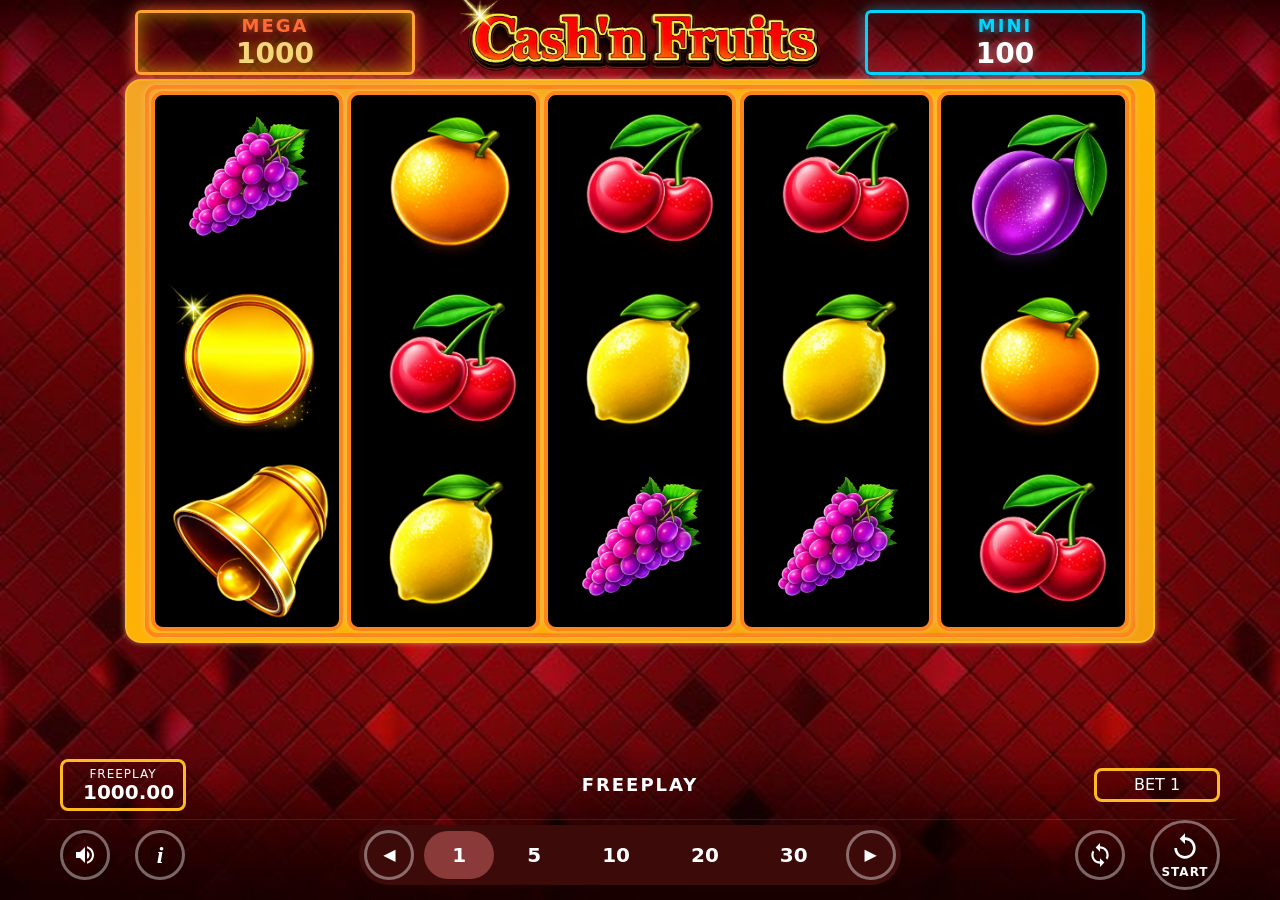
==== commit a03a9602: "build with vw()" ====
--- a/docs/index.html
+++ b/docs/index.html
@@ -5,9 +5,9 @@
 		<meta name="viewport" content="width=device-width, initial-scale=1.0">
 		<link rel="shortcut icon" href="./assets/img/favicon.ico">
 		<title>Cash`n Fruits HOLD &amp;amp; WIN</title>
-		<script type="module" crossorigin="" src="./js/index.min.js?v=1769777212746"></script>
-		<link rel="modulepreload" crossorigin="" href="./js/common.min.js?v=1769777212746">
-		<link rel="stylesheet" crossorigin="" href="./css/index.min.css?v=1769777212746">
+		<script type="module" crossorigin="" src="./js/index.min.js?v=1769778464819"></script>
+		<link rel="modulepreload" crossorigin="" href="./js/common.min.js?v=1769778464819">
+		<link rel="stylesheet" crossorigin="" href="./css/index.min.css?v=1769778464819">
 	</head>
 	<body>
 		<div class="wrapper">
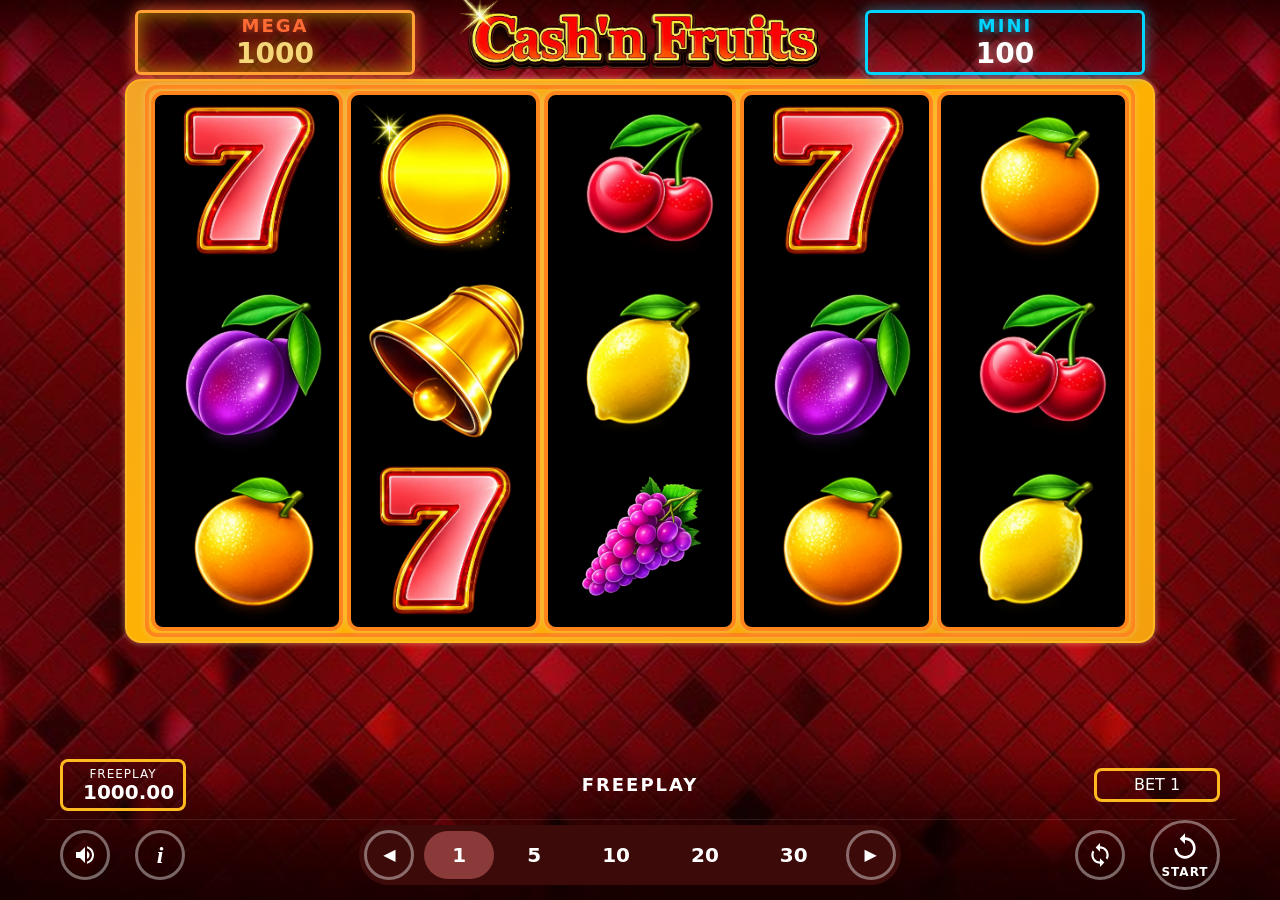
==== commit 2944590a: "fix popup and build" ====
--- a/docs/index.html
+++ b/docs/index.html
@@ -5,9 +5,9 @@
 		<meta name="viewport" content="width=device-width, initial-scale=1.0">
 		<link rel="shortcut icon" href="./assets/img/favicon.ico">
 		<title>Cash`n Fruits HOLD &amp;amp; WIN</title>
-		<script type="module" crossorigin="" src="./js/index.min.js?v=1769778464819"></script>
-		<link rel="modulepreload" crossorigin="" href="./js/common.min.js?v=1769778464819">
-		<link rel="stylesheet" crossorigin="" href="./css/index.min.css?v=1769778464819">
+		<script type="module" crossorigin="" src="./js/index.min.js?v=1769778936913"></script>
+		<link rel="modulepreload" crossorigin="" href="./js/common.min.js?v=1769778936913">
+		<link rel="stylesheet" crossorigin="" href="./css/index.min.css?v=1769778936913">
 	</head>
 	<body>
 		<div class="wrapper">
@@ -22,7 +22,7 @@
 									<span class="jackpot__value">1000</span>
 								</div>
 								<div class="game__logo">
-									<img alt="Logo" src="./assets/img/logo.webp">
+									<img alt="Logo" fetchpriority="high" src="./assets/img/logo.webp">
 								</div>
 								<div class="jackpot jackpot--mini">
 									<span class="jackpot__label">MINI</span>
@@ -143,14 +143,14 @@
 								</div>
 							</div>
 						</div>
-						<div class="popup">
-							<div class="popup__overlay"></div>
-							<div class="popup__content">
-								<div class="popup__inner">
-									<h2 class="popup__title">Congratulations!</h2>
-									<p class="popup__text">Ready to continue playing?</p>
-									<a class="cta-button" href="#">Download Now</a>
-								</div>
+					</div>
+					<div class="popup">
+						<div class="popup__overlay"></div>
+						<div class="popup__content">
+							<div class="popup__inner">
+								<h2 class="popup__title">Congratulations!</h2>
+								<p class="popup__text">Ready to continue playing?</p>
+								<a class="cta-button" href="#">Download Now</a>
 							</div>
 						</div>
 					</div>
